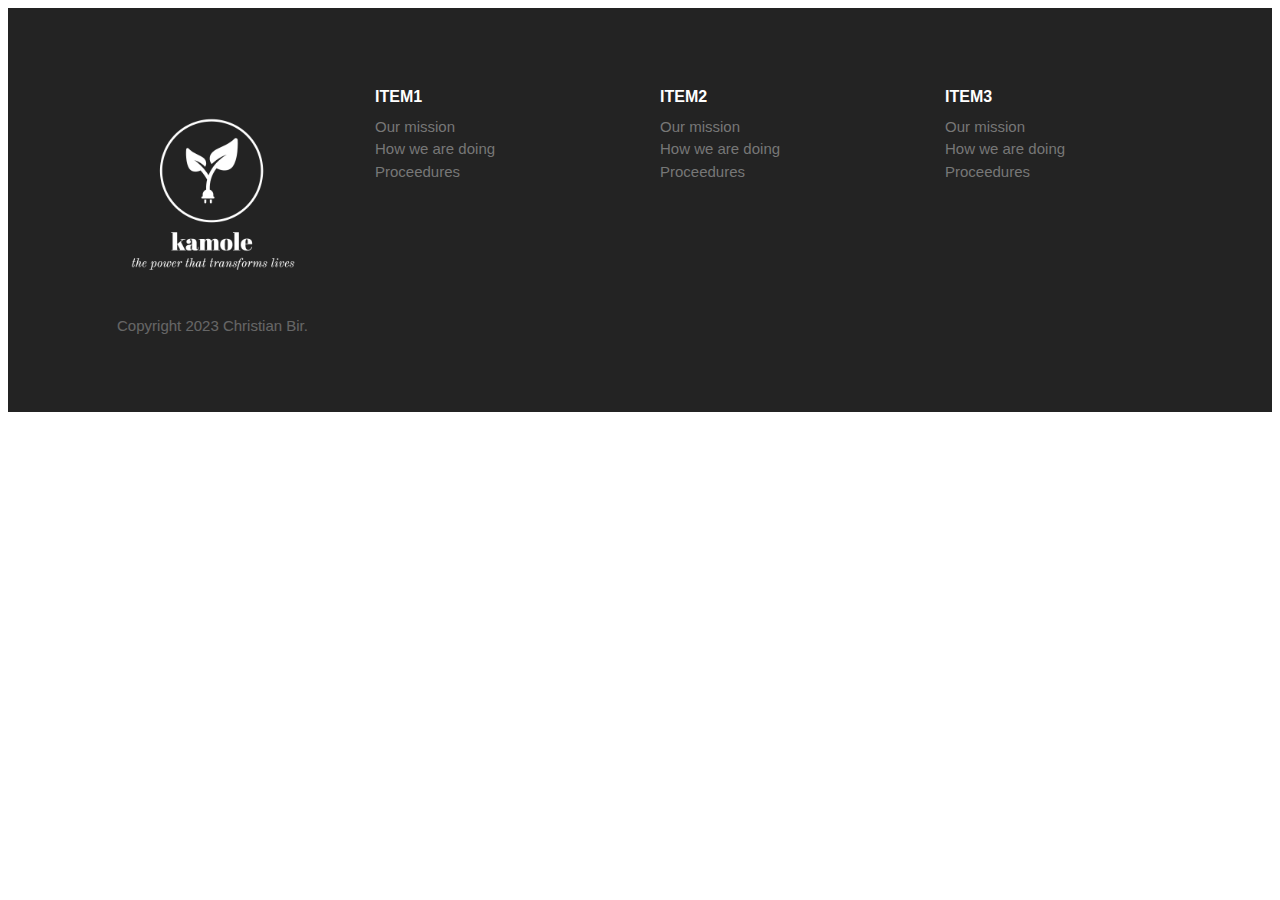
==== index.html @ 0ce1245f "Add the footer component" ====
<!DOCTYPE html>
<html lang="en">
  <head>
    <meta charset="UTF-8" />
    <meta http-equiv="X-UA-Compatible" content="IE=edge" />
    <meta name="viewport" content="width=device-width, initial-scale=1.0" />
    <title>Kamole</title>
    <link rel="preconnect" href="https://fonts.googleapis.com" />
    <link rel="preconnect" href="https://fonts.gstatic.com" crossorigin />
    <link
      href="https://fonts.googleapis.com/css2?family=Montserrat:wght@500&display=swap"
      rel="stylesheet"
    />

    <link rel="stylesheet" href="./style.css" />
  </head>
  <body>
    <footer class="block block--dark footer">
      <div class="container grid footer__sections">
        <section class="collapsible footer__section">
          <header class="collapsible__header">
            <h2 class="collapsible__heading footer__heading">Item1</h2>
            <div class="icon-container collapsible__chevron">
              <span class="icon"></span>
            </div>
          </header>
          <div class="collapsible__content">
            <ul class="list">
              <li><a href="#">Our mission</a></li>
              <li><a href="#">How we are doing</a></li>
              <li><a href="#">Proceedures</a></li>
            </ul>
          </div>
        </section>
        <section class="collapsible footer__section">
          <header class="collapsible__header">
            <h2 class="collapsible__heading footer__heading">Item2</h2>
            <div class="icon-container collapsible__chevron">
              <span class="icon"></span>
            </div>
          </header>
          <div class="collapsible__content">
            <ul class="list">
              <li><a href="#">Our mission</a></li>
              <li><a href="#">How we are doing</a></li>
              <li><a href="#">Proceedures</a></li>
            </ul>
          </div>
        </section>
        <section class="collapsible footer__section">
          <header class="collapsible__header">
            <h2 class="collapsible__heading footer__heading">Item3</h2>
            <div class="icon-container collapsible__chevron">
              <span class="icon"></span>
            </div>
          </header>
          <div class="collapsible__content">
            <ul class="list">
              <li><a href="#">Our mission</a></li>
              <li><a href="#">How we are doing</a></li>
              <li><a href="#">Proceedures</a></li>
            </ul>
          </div>
        </section>
        <section class="footer__brand">
          <img src="images/kamole -logos_white.png" alt="" />
          <p class="footer__copyright">Copyright 2023 Christian Bir.</p>
        </section>
      </div>
    </footer>
    <script src="./js/main.js"></script>
  </body>
</html>
---- style.css ----
*,
*::after,
*::before {
  box-sizing: border-box;
}

:root {
  --color-primary: #2584ff;
  --color-secondary: #00d9ff;
  --color-accent: #ff3400;
  --color-heading: #1b0760;
  --color-body: #918ca4;
  --color-body-darker: #5c5577;
}

html {
  font-size: 62.5%;
}

body {
  font-family: Inter, Arial, Arial, Helvetica, sans-serif;
  font-size: 2.4rem;
  line-height: 1.5;
  color: var(--color-body);
}

h1,
h2,
h3 {
  color: var(--color-heading);
  margin-bottom: 1rem;
  line-height: 1.1;
}

h1 {
  font-size: 7rem;
}

h2 {
  font-size: 4rem;
}

h3 {
  font-size: 3rem;
}

p {
  margin-top: 0;
}

@media screen and (min-width: 1024px) {
  body {
    font-size: 1.8rem;
  }

  h1 {
    font-size: 8rem;
  }

  h2 {
    font-size: 4rem;
  }

  h3 {
    font-size: 2.4rem;
  }
}

/* Links */
a {
  text-decoration: none;
}

.link-arrow {
  color: var(--color-accent);
  text-transform: uppercase;
  font-size: 2rem;
  font-weight: bold;
}

.link-arrow::after {
  content: "-->";
  margin-left: 5px;
  transition: margin 0.5s;
}

.link-arrow:hover::after {
  margin-left: 10px;
}

@media screen and (min-width: 1024px) {
  .link-arrow {
    font-size: 1.5rem;
  }

}

/* Lists */

.list {
  list-style-type: none;
  padding-left: 0;
  color: var(--color-heading);
}

.list--inline li {}

.list--inline .list__item {
  display: inline-block;
  margin-right: 2rem;
}

.list--tick {
  padding-left: 3rem;

}

.list--tick .list__item {
  padding-left: 0.5rem;
  margin-bottom: 1rem;
}

@media screen and (min-width: 1024px) {
  .list--tick .list__item {
    padding-left: 0;
    margin-bottom: 1rem;
  }
}

/* Icons */

.icon {
  width: 40px;
  height: 40px;
  background-color: #00d9ff;
}

.icon--small {
  width: 30px;
  height: 30px;
}

.icon--primary {
  fill: var(--color-primary);
}

.icon-container {
  background-color: gold;
  width: 64px;
  height: 64px;
  border-radius: 100%;
  display: inline-flex;
  justify-content: center;
  align-items: center;
}

.icon-container--accent {
  background-color: var(--color-accent);
}

/*  Buttons */

.btn {
  font-size: 1.8rem;
  font-weight: 600;
  text-transform: uppercase;
  text-align: center;
  padding: 2rem 3rem;
  margin: 1rem 0;
  border: 0;
  border-radius: 40px;
  cursor: pointer;
  white-space: nowrap;
}

.btn--primary {
  background-color: var(--color-primary);
  color: #fff;
}

.btn--block {
  width: 100%;
  display: inline-block;
}

.btn--outline {
  background-color: #fff;
  color: var(--color-heading);
  border: 2px solid var(--color-heading);
}

.btn--outline:hover {
  background-color: var(--color-heading);
  color: #fff;
}

@media screen and (min-width: 1024px) {
  .btn {
    font-size: 1.5rem;
  }
}

.media {
  display: flex;
}

.media__title {
  margin-top: 0;
}

.media__body {
  margin: 0 2rem;
}

.media__image {
  margin-top: 1rem;
}

/* Quotes */

.quote {
  font-size: 3rem;
  font-style: italic;
  color: var(--color-body-darker);
  line-height: 1.3;
}

.quote__text::before {
  content: open-quote;
}

.quote__text::after {
  content: close-quote;
}

.quote__author {
  font-size: 3rem;
  font-weight: 500;
  font-family: 'Montserrat', sans-serif;
  font-style: normal;
  margin-bottom: 0;
}

.quote__organization {
  color: var(--color-heading);
  opacity: .4;
  font-size: 2rem;
  font-style: normal;
}

@media screen and (min-width: 1024px) {
  .quote {
    font-size: 2rem;
  }

  .quote__author {
    font-size: 2.4rem;
  }

  .quote__organization {
    font-size: 1.6rem;
  }
}

/* Grids */

.grid {
  display: grid;
}

@media screen and (min-width: 768px) {
  .grid--1x2 {
    grid-template-columns: repeat(2, 1fr);
  }
}

@media screen and (min-width: 1024px) {
  .grid--1x3 {
    grid-template-columns: repeat(3, 1fr);
  }
}

.testimonial {
  padding: 3rem;
}

.testimonial__image {
  position: relative;
  width: 400px;
}

.testimonial__image > img {
  width: 100%;
}

.testimonial__image > .icon-container {
  position: absolute;
  top: 3rem;
  right: -32px;
}

@media screen and (min-width: 768px) {
  .testimonial .quote,
  .testimonial .quote__author {
    font-size: 2.4rem;
  }

  .testimonial .quote {
    margin-left: 6rem;
  }
}

.nav {
  background-color: #000;
  display: flex;
  justify-content: space-between;
  flex-wrap: wrap;
  padding: 0 1rem;
  align-items: center;
}

.nav__list {
  width: 100%;
  margin: 0;
}

.nav__item {
  padding: 0.5rem 2rem;
  border-bottom: 1px solid #222;
}

.nav__item > a {
  color: #d2d0db;
}

.nav__item>a:hover {
  color: #fff;
  transition: color 0.3s;
}

.nav__toggler {
  opacity: .5;
}

.collapsible__content {
  opacity: 0;
  max-height: 0;
  overflow: hidden;
  transition: all .6s;
}

.collapsible--extended .collapsible__content{
  max-height: 100vh;
  opacity: 1;
}

@media screen and (min-width: 768px) {
  .nav__toggler {
    display: none;
  }

  .nav__list {
    width: auto;
    display: flex;
    font-size: 1.6rem;
    max-height: 100%;
    opacity: 1;
  }

  .nav__item {
    border: 0;
  }
}

/* Hero */

.hero__tagline {
  font-size: 2rem;
  letter-spacing: 1px;
  margin: 2rem 0 5rem;
}

.hero__image {
  width: 80%;
}

.block--skewed-left {
  padding-bottom: 10rem;
  clip-path: polygon(0% 0%, 100% 0%, 100% 80%, 0% 100%);
}

@media screen and (min-width: 768px) {
  .hero {
    padding-top: 0;
  }
  .hero__content {
    text-align: center;
    align-self: center;
  }
}

/* Blocks */
.block {
  --padding-vertical: 6rem;
  padding: var(--padding-vertical) 2rem;
}

.block__header {
  text-align: center;
  margin-bottom: 4rem;
}

.block__heading {
  margin-top: 0;
}

.block--dark {
  background: #000;
  color: #7b858b;
}

.block--dark h1,
.block--dark h2,
.block--dark h3 {
  color: #fff;
}

.block--skewed-right {
  padding-bottom: calc(var(--padding-vertical) + 4rem);
  clip-path: polygon(0% 0%, 100% 0%, 100% 100%, 0% 90%);
}

.block--skewed-left {
  padding-bottom: calc(var(--padding-vertical) + 4rem);
  clip-path: polygon(0% 0%, 100% 0%, 100% 90%, 0% 100%);
}

.container {
  max-width: 1140px;
  margin: 0 auto;
}

/* Collapsibles */
.collapsible__header {
  display: flex;
  justify-content: space-between;
}

.collapsible__heading {
  margin-top: 0;
  font-size: 3rem;
}

.collapsible__chevron {
  transform: rotate(-90deg);
  transition: transform 0.3s;
}

.collapsible__content {
  max-height: 0;
  overflow: hidden;
  opacity: 0;
  transition: all 0.3s;
}

.collapsible--expanded .collapsible__chevron {
  transform: rotate(0);
}

.collapsible--expanded .collapsible__content {
  max-height: 100vh;
  opacity: 1;
}

/* Footer */
.footer {
  background: #232323;
}

.footer a {
  color: #777;
  transition: color 0.3s;
}

.footer a:hover {
  color: #fff;
}

.footer__section {
  padding: 2rem;
  border-bottom: 1px solid #393939;
}

.footer__section .list {
  margin: 0;
}

.footer__heading {
  text-transform: uppercase;
  font-weight: 600;
}

.footer__brand {
  margin-top: 5rem;
  text-align: center;
}

.footer__brand img {
  /* TODO: Consider refactoring this and applying it to 
  all images. */
  width: 100%;
  max-width: 230px;
}

.footer__copyright {
  font-size: 2.1rem;
  color: #fff;
  opacity: 0.3;
}

@media screen and (min-width: 768px) {
  .footer {
    font-size: 1.5rem;
  }

  .footer__sections {
    grid-template-columns: repeat(auto-fit, minmax(10rem, 1fr));
  }

  .footer .collapsible__chevron {
    display: none;
  }

  .footer .collapsible__content {
    opacity: 1;
    max-height: 100%;
  }

  .footer__brand {
    order: -1;
    margin-top: 1rem;
  }

  .footer__copyright {
    font-size: 1.5rem;
  }

  .footer__section {
    border: 0;
  }

  .footer__heading {
    font-size: 1.6rem;
  }
}
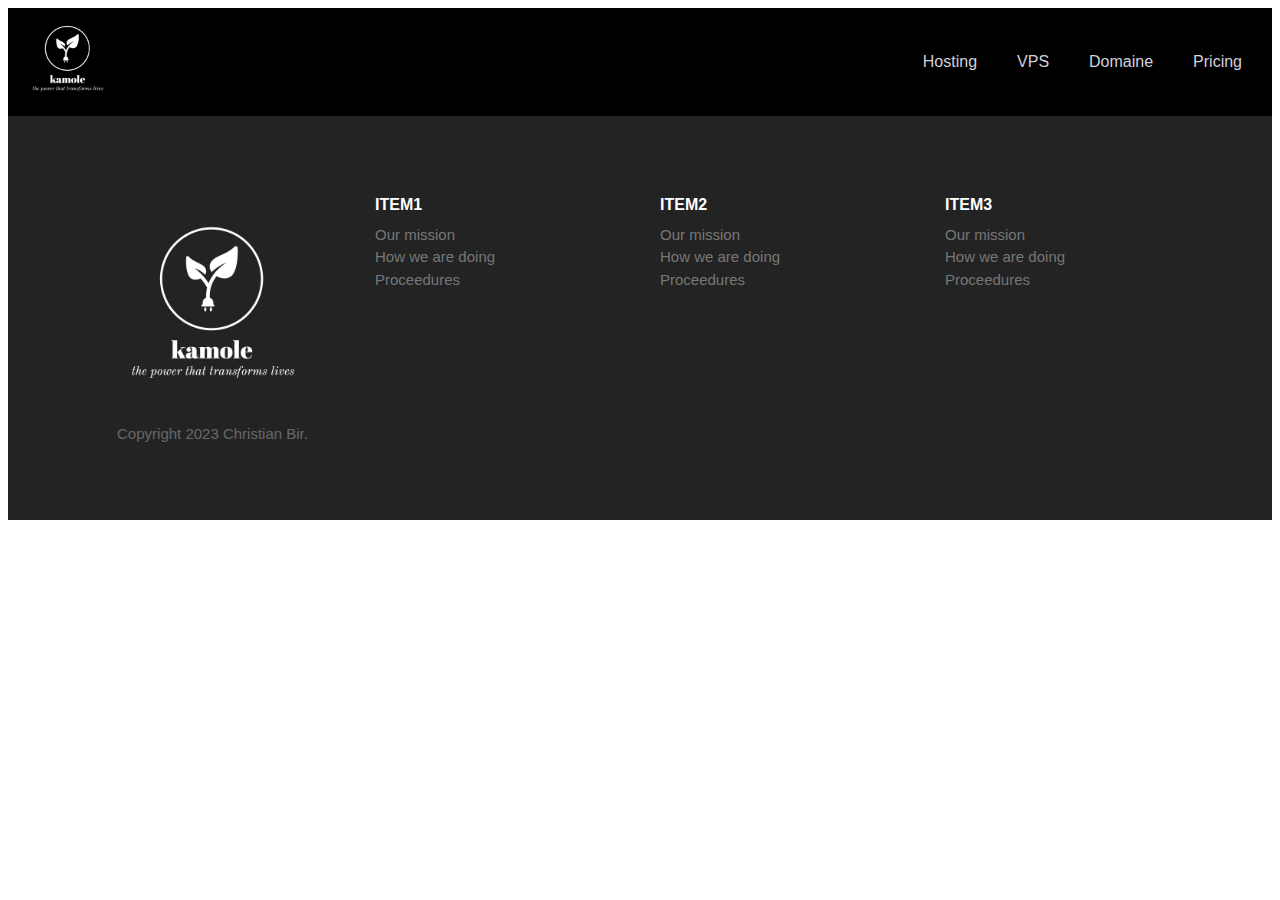
==== commit b5e2de50: "Implementthe footer component" ====
--- a/index.html
+++ b/index.html
@@ -15,6 +15,29 @@
     <link rel="stylesheet" href="./style.css" />
   </head>
   <body>
+    <nav class="nav collapsible">
+      <a href="#">
+        <!-- <div class="icon-container">
+          <span class="icon"></span>
+        </div> -->
+        <img
+          src="./images/kamole -logos_white.png"
+          alt=""
+          width="100px"
+          height="100px"
+        />
+      </a>
+      <div class="icon-container nav__toggler">
+        <span class="icon"></span>
+      </div>
+      <ul class="list nav__list collapsible__content">
+        <li class="nav__item"><a href="">Hosting</a></li>
+        <li class="nav__item"><a href="">VPS</a></li>
+        <li class="nav__item"><a href="">Domaine</a></li>
+        <li class="nav__item"><a href="">Pricing</a></li>
+      </ul>
+    </nav>
+
     <footer class="block block--dark footer">
       <div class="container grid footer__sections">
         <section class="collapsible footer__section">
@@ -68,6 +91,7 @@
         </section>
       </div>
     </footer>
+
     <script src="./js/main.js"></script>
   </body>
 </html>
--- a/style.css
+++ b/style.css
@@ -309,7 +309,7 @@
     margin-left: 6rem;
   }
 }
-
+/* Navigation Bar */
 .nav {
   background-color: #000;
   display: flex;
@@ -456,21 +456,21 @@
   transition: transform 0.3s;
 }
 
-.collapsible__content {
+/* .collapsible__content {
   max-height: 0;
   overflow: hidden;
   opacity: 0;
   transition: all 0.3s;
-}
+} */
 
 .collapsible--expanded .collapsible__chevron {
   transform: rotate(0);
 }
 
-.collapsible--expanded .collapsible__content {
+/* .collapsible--expanded .collapsible__content {
   max-height: 100vh;
   opacity: 1;
-}
+} */
 
 /* Footer */
 .footer {
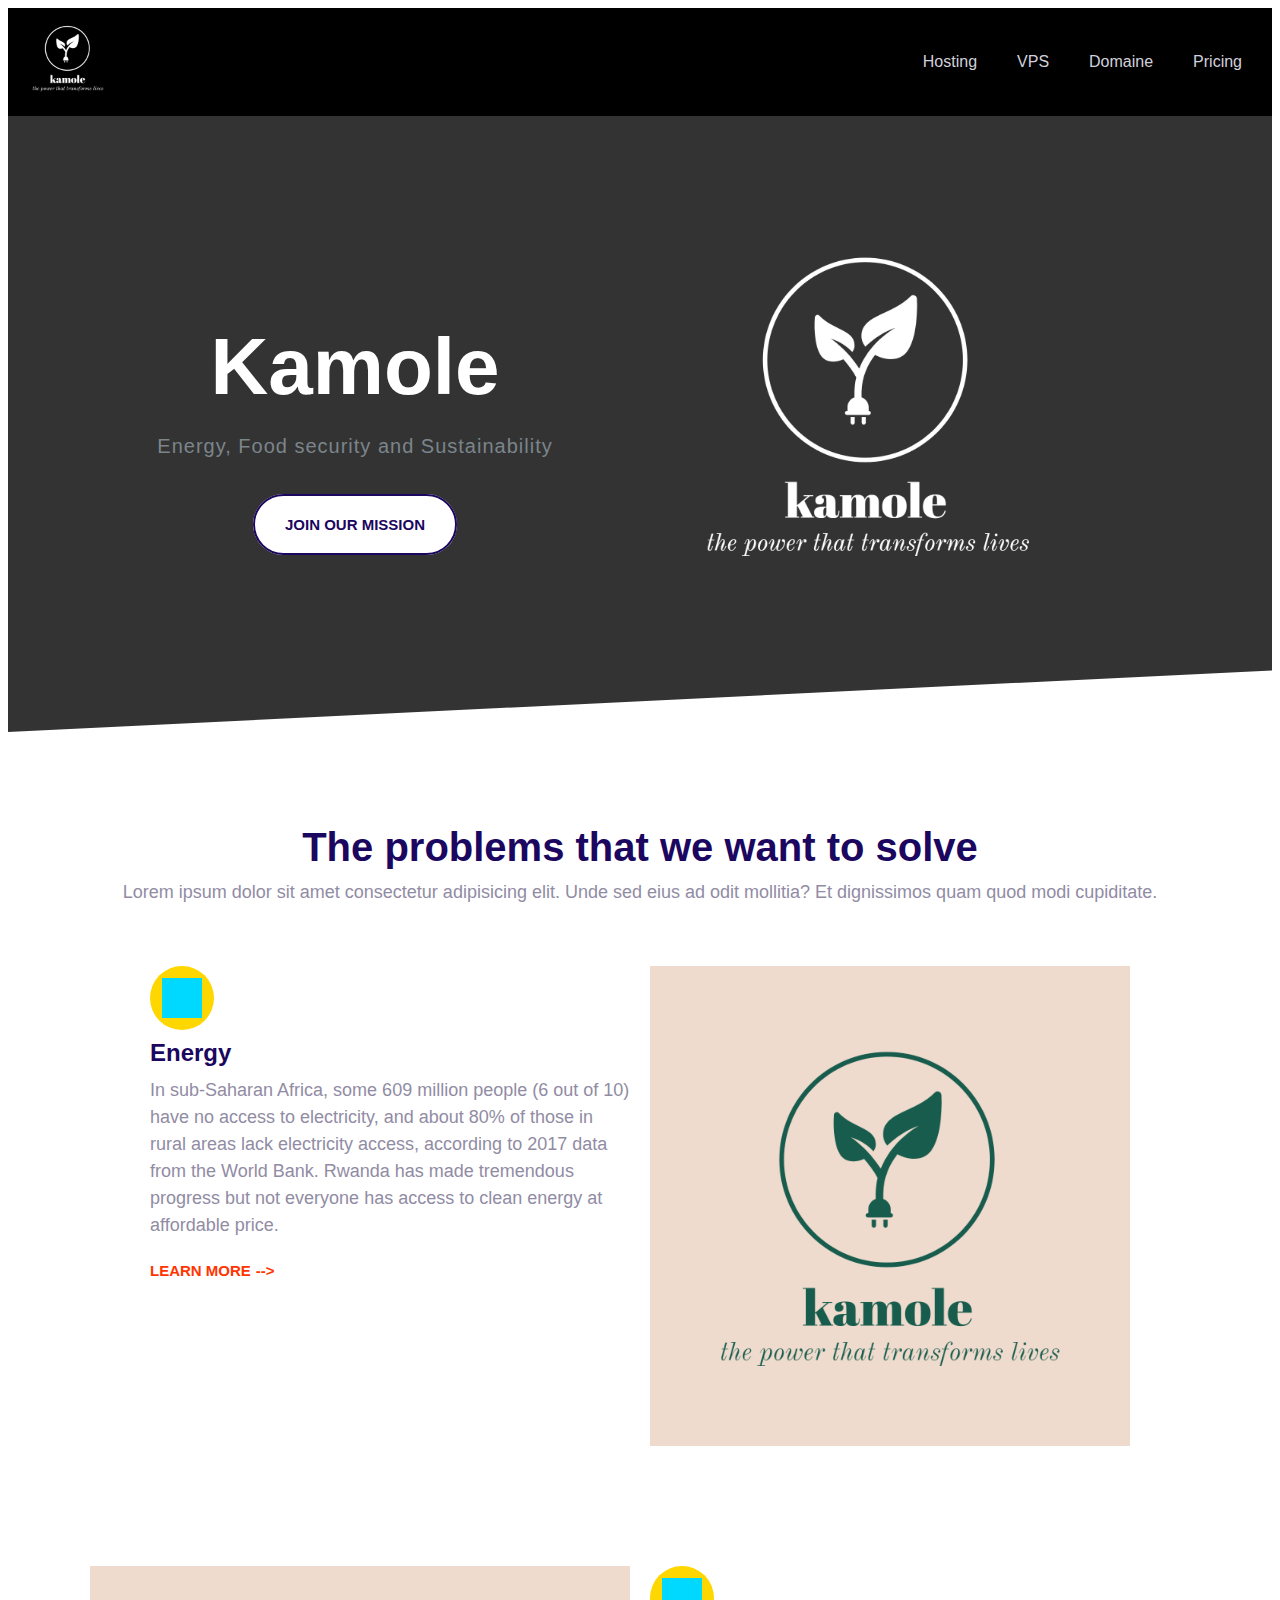
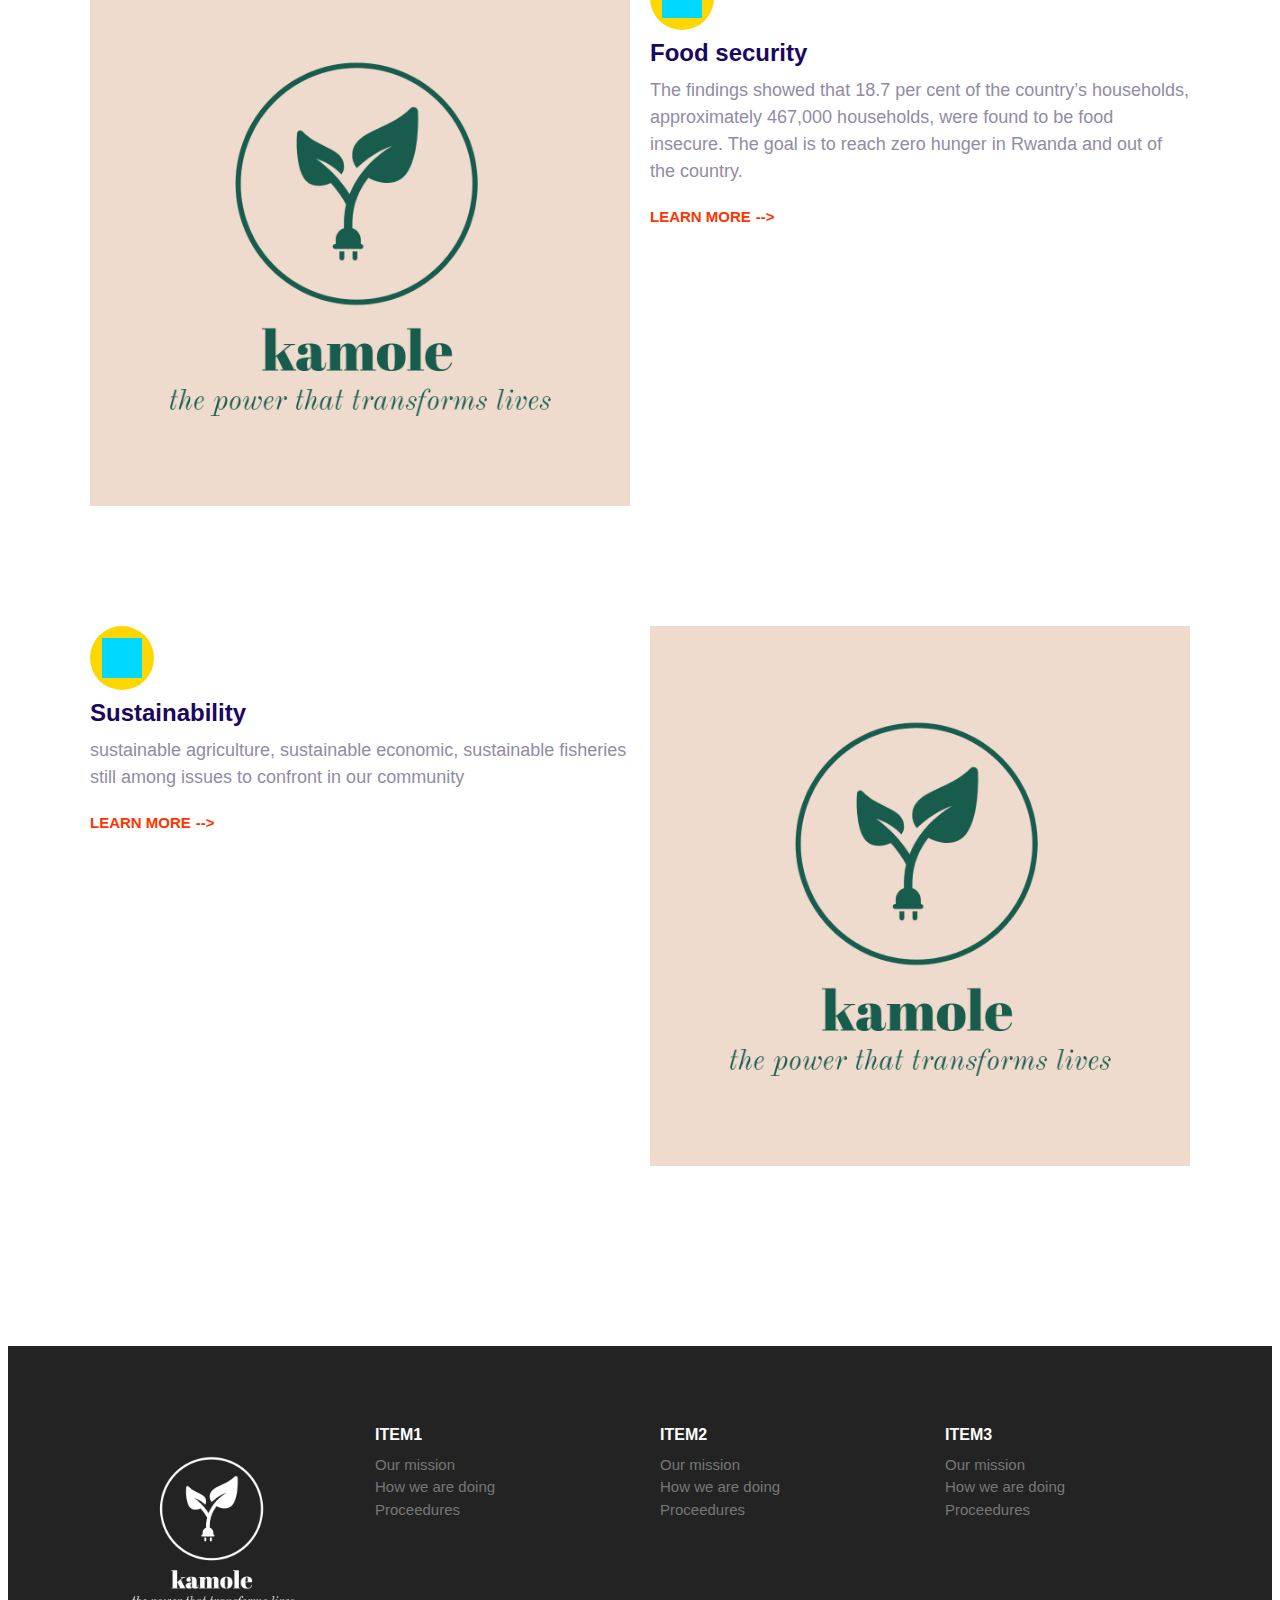
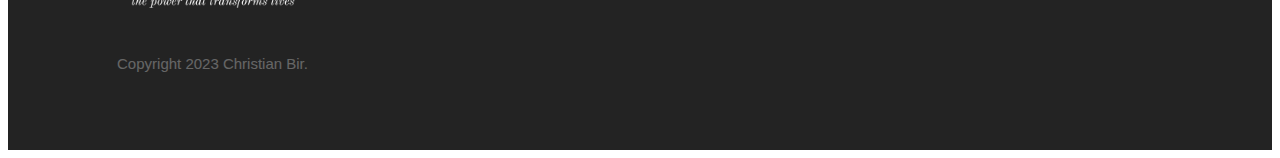
==== commit b3c603a7: "Feature component" ====
--- a/index.html
+++ b/index.html
@@ -37,6 +37,71 @@
         <li class="nav__item"><a href="">Pricing</a></li>
       </ul>
     </nav>
+    <section class="block block--dark block--skewed-left hero">
+      <div class="container grid grid--1x2">
+        <div class="hero__content">
+          <h1>Kamole</h1>
+          <p class="hero__tagline">Energy, Food security and Sustainability</p>
+          <a href="" class="btn btn--outline btn-stretched">Join our mission</a>
+        </div>
+        <img class="hero__image" src="images/kamole -logos_white.png" alt="" />
+      </div>
+    </section>
+    <section class="block container">
+      <header class="block__header">
+        <h2>The problems that we want to solve</h2>
+        <p>
+          Lorem ipsum dolor sit amet consectetur adipisicing elit. Unde sed eius
+          ad odit mollitia? Et dignissimos quam quod modi cupiditate.
+        </p>
+      </header>
+      <article class="grid grid--1x2 feature">
+        <div class="feature__content">
+          <div class="icon-container">
+            <span class="icon"></span>
+          </div>
+          <h3 class="feature__heading">Energy</h3>
+          <p>
+            In sub-Saharan Africa, some 609 million people (6 out of 10) have no
+            access to electricity, and about 80% of those in rural areas lack
+            electricity access, according to 2017 data from the World Bank.
+            Rwanda has made tremendous progress but not everyone has access to
+            clean energy at affordable price.
+          </p>
+          <a href="#" class="link-arrow">learn more</a>
+        </div>
+        <img src="./images/kamole -logos.jpeg" alt="" class="feature__image" />
+      </article>
+      <article class="grid grid--1x2 feature">
+        <div class="feature__content">
+          <div class="icon-container">
+            <span class="icon"></span>
+          </div>
+          <h3 class="feature__heading">Food security</h3>
+          <p>
+            The findings showed that 18.7 per cent of the country’s households,
+            approximately 467,000 households, were found to be food insecure.
+            The goal is to reach zero hunger in Rwanda and out of the country.
+          </p>
+          <a href="#" class="link-arrow">learn more</a>
+        </div>
+        <img src="./images/kamole -logos.jpeg" alt="" class="feature__image" />
+      </article>
+      <article class="grid grid--1x2 feature">
+        <div class="feature__content">
+          <div class="icon-container">
+            <span class="icon"></span>
+          </div>
+          <h3 class="feature__heading">Sustainability</h3>
+          <p>
+            sustainable agriculture, sustainable economic, sustainable fisheries
+            still among issues to confront in our community
+          </p>
+          <a href="#" class="link-arrow">learn more</a>
+        </div>
+        <img src="./images/kamole -logos.jpeg" alt="" class="feature__image" />
+      </article>
+    </section>
 
     <footer class="block block--dark footer">
       <div class="container grid footer__sections">
--- a/style.css
+++ b/style.css
@@ -415,7 +415,7 @@
 }
 
 .block--dark {
-  background: #000;
+  background: rgba(0, 0, 0, .8);
   color: #7b858b;
 }
 
@@ -552,4 +552,28 @@
   .footer__heading {
     font-size: 1.6rem;
   }
+}
+
+/* Feature */
+.feature {
+  gap: 4rem 2rem;
+  margin: 12rem 0;
+}
+
+.feature:first-of-type {
+  margin: 6rem;
+}
+
+.feature__heading {
+  margin: 1rem 0;
+}
+
+.feature__image {
+  width: 100%;
+}
+
+@media screen and (min-width: 768px){
+  .feature:nth-of-type(even) .feature__content {
+    order: 2;
+  }
 }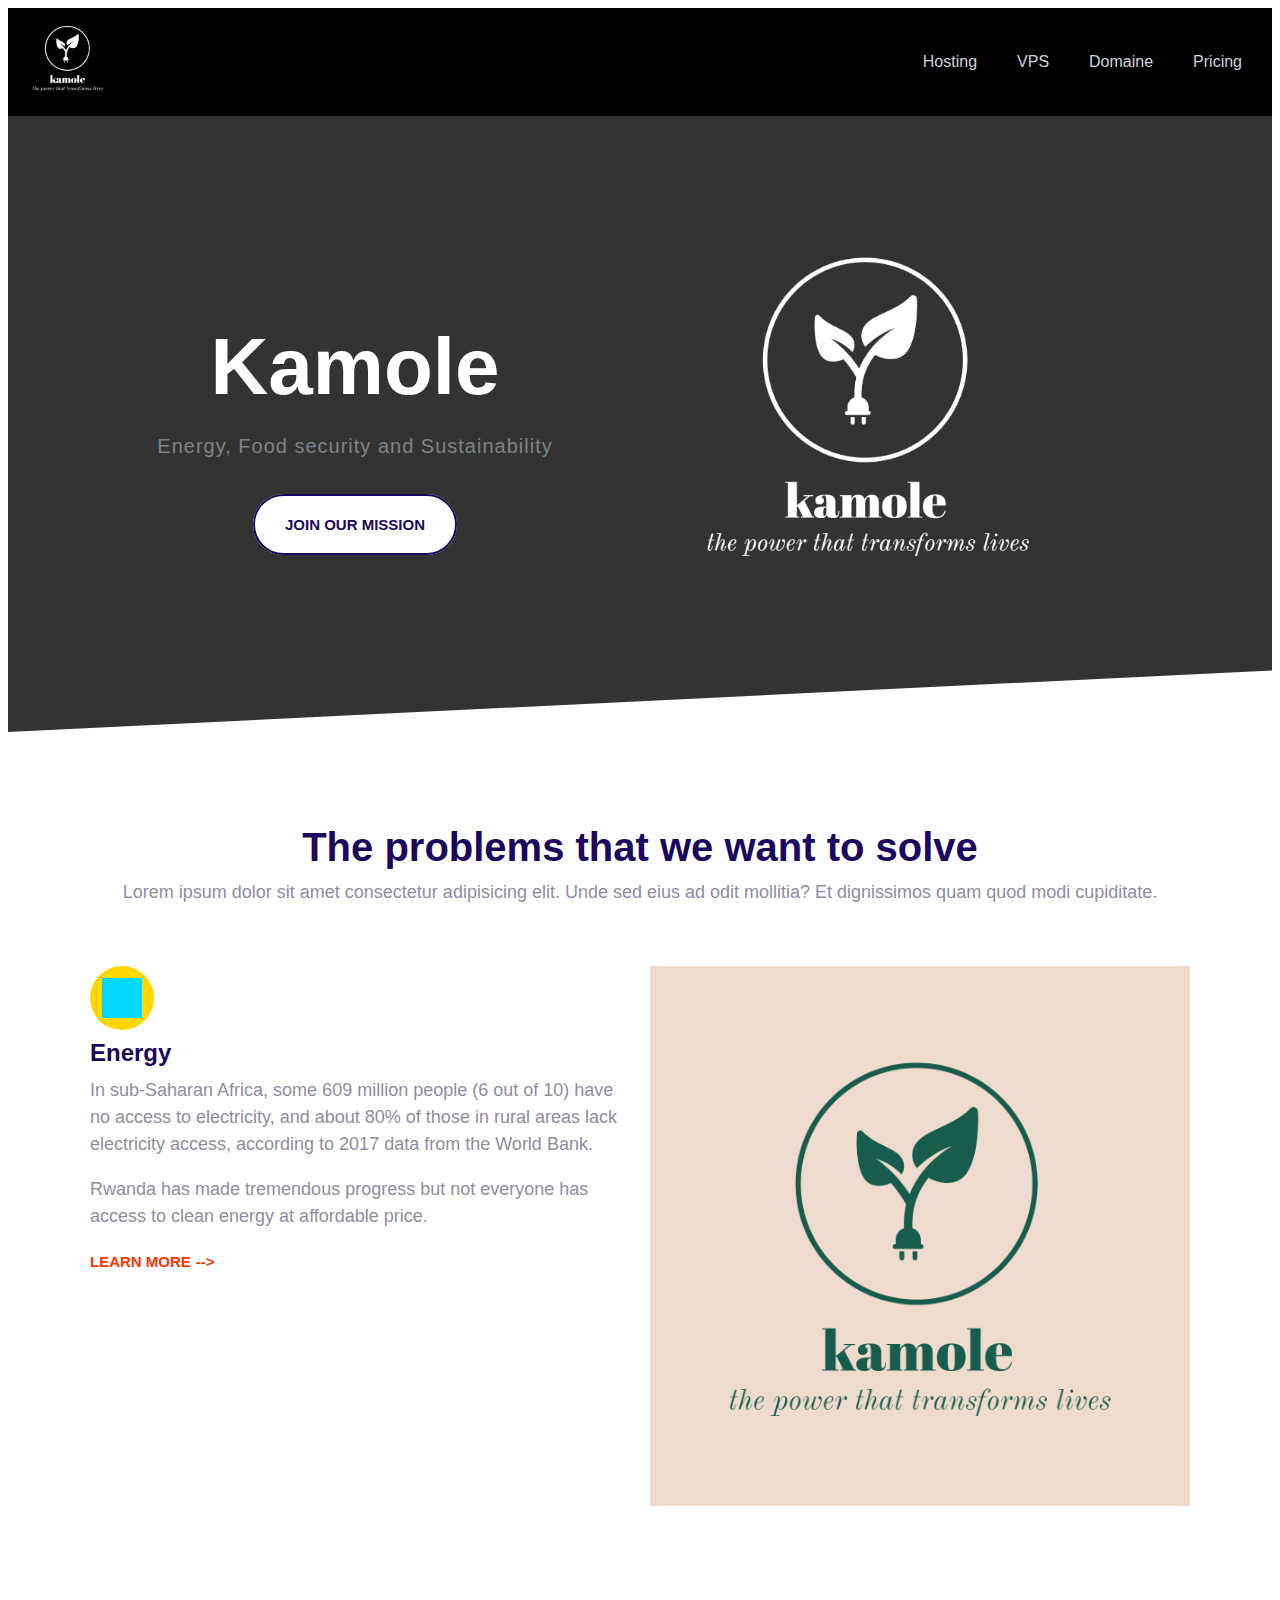
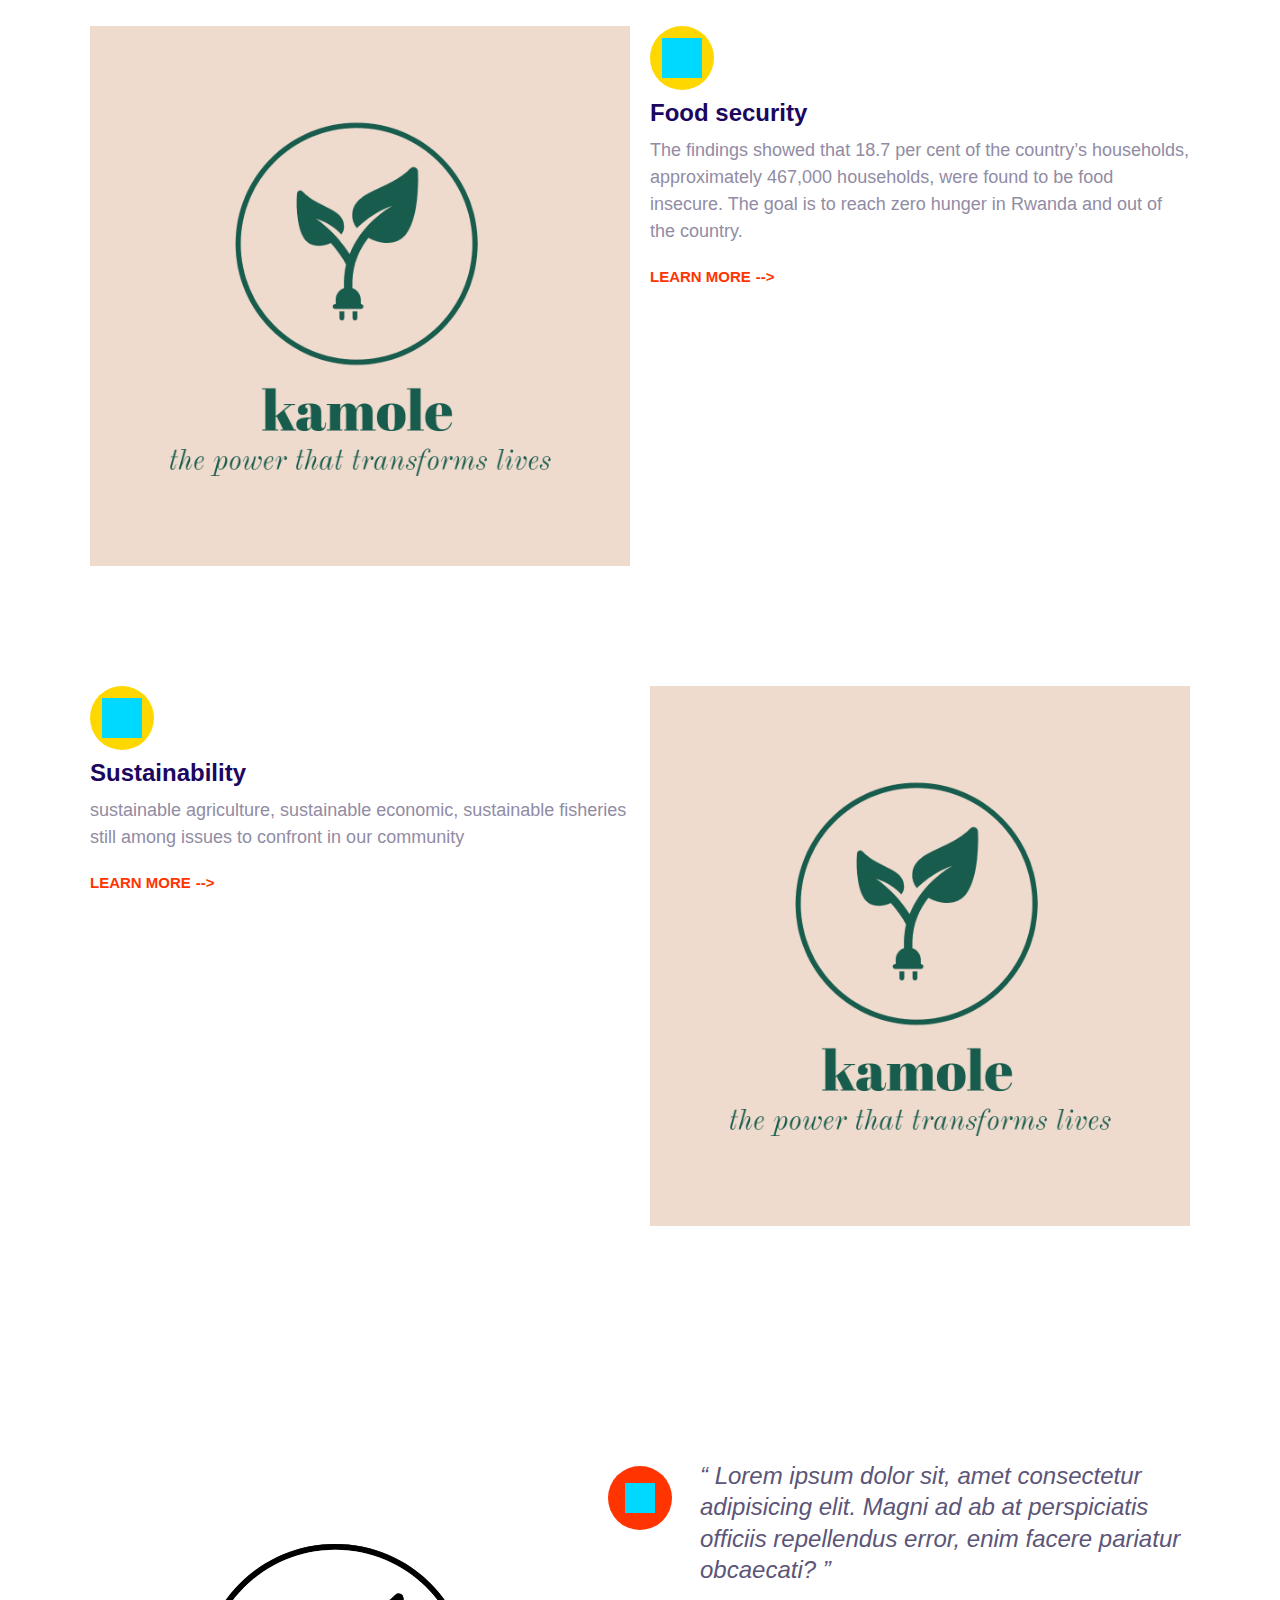
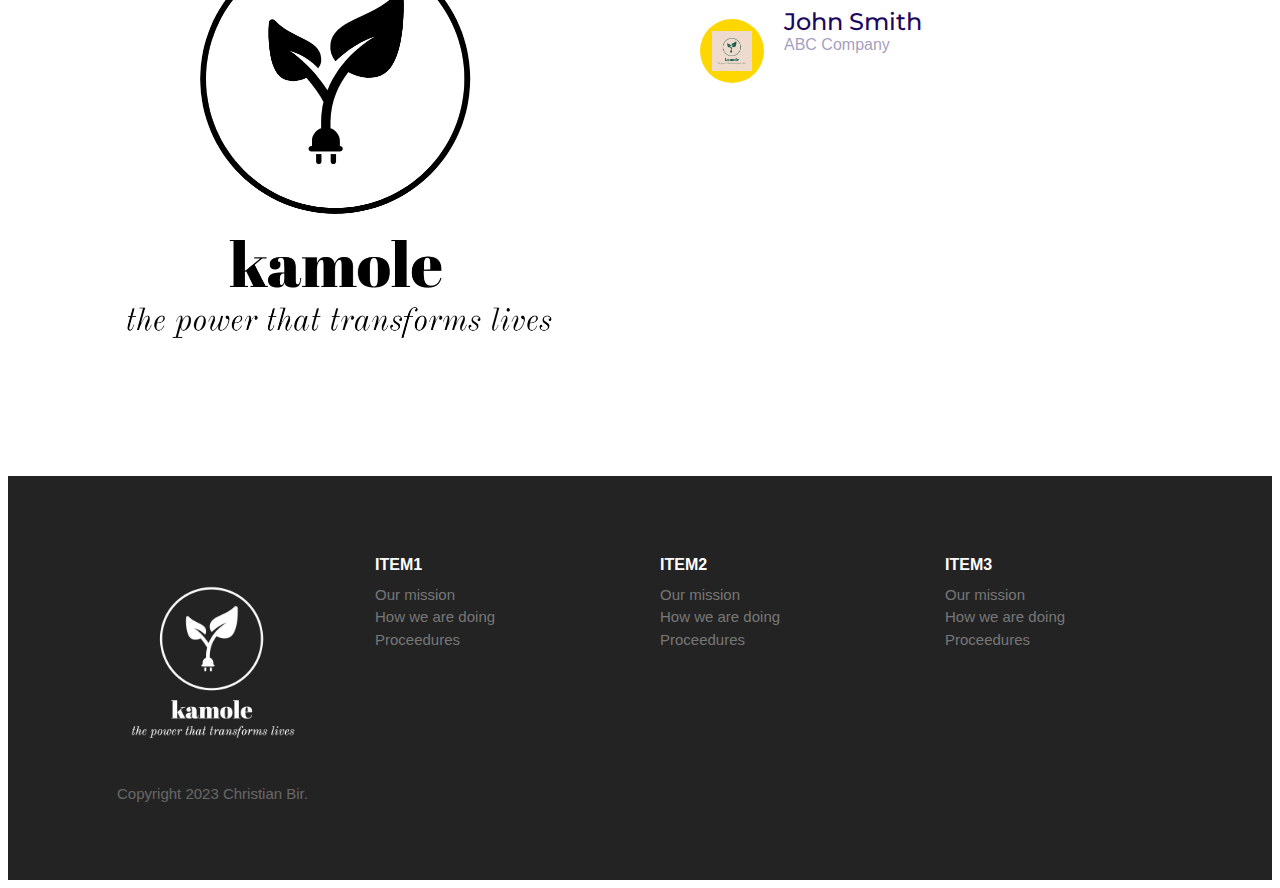
==== commit f7dcdbc8: "Put it all together" ====
--- a/index.html
+++ b/index.html
@@ -65,6 +65,8 @@
             In sub-Saharan Africa, some 609 million people (6 out of 10) have no
             access to electricity, and about 80% of those in rural areas lack
             electricity access, according to 2017 data from the World Bank.
+          </p>
+          <p>
             Rwanda has made tremendous progress but not everyone has access to
             clean energy at affordable price.
           </p>
@@ -102,6 +104,34 @@
         <img src="./images/kamole -logos.jpeg" alt="" class="feature__image" />
       </article>
     </section>
+    <div class="card testimonial">
+      <div class="grid grid--1x2">
+        <div class="testimonial__image">
+          <img src="images/kamole -logos_black.png" alt="" />
+          <div class="icon-container icon-container--accent">
+            <span class="icon icon--small"></span>
+          </div>
+        </div>
+        <blockquote class="quote">
+          <p class="quote__text">
+            Lorem ipsum dolor sit, amet consectetur adipisicing elit. Magni ad
+            ab at perspiciatis officiis repellendus error, enim facere pariatur
+            obcaecati?
+          </p>
+          <div>
+            <div class="media">
+              <div class="media__image icon-container">
+                <img src="./images/kamole -logos.jpeg" class="icon" alt="" />
+              </div>
+              <div class="media__body">
+                <h3 class="media__title quote__author">John Smith</h3>
+                <p class="quote__organization">ABC Company</p>
+              </div>
+            </div>
+          </div>
+        </blockquote>
+      </div>
+    </div>
 
     <footer class="block block--dark footer">
       <div class="container grid footer__sections">
@@ -156,7 +186,6 @@
         </section>
       </div>
     </footer>
-
     <script src="./js/main.js"></script>
   </body>
 </html>
--- a/style.css
+++ b/style.css
@@ -286,17 +286,17 @@
 
 .testimonial__image {
   position: relative;
-  width: 400px;
+  width: 100%;
 }
 
 .testimonial__image > img {
-  width: 100%;
+  width: 90%;
 }
 
 .testimonial__image > .icon-container {
   position: absolute;
   top: 3rem;
-  right: -32px;
+  right: 5px;
 }
 
 @media screen and (min-width: 768px) {
@@ -308,6 +308,14 @@
   .testimonial .quote {
     margin-left: 6rem;
   }
+
+    .testimonial__image>img {
+      width: 100%;
+    }
+
+    .testimonial__image>.icon-container {
+      right: -32px;
+    }
 }
 /* Navigation Bar */
 .nav {
@@ -561,7 +569,7 @@
 }
 
 .feature:first-of-type {
-  margin: 6rem;
+  margin-top: 6rem;
 }
 
 .feature__heading {
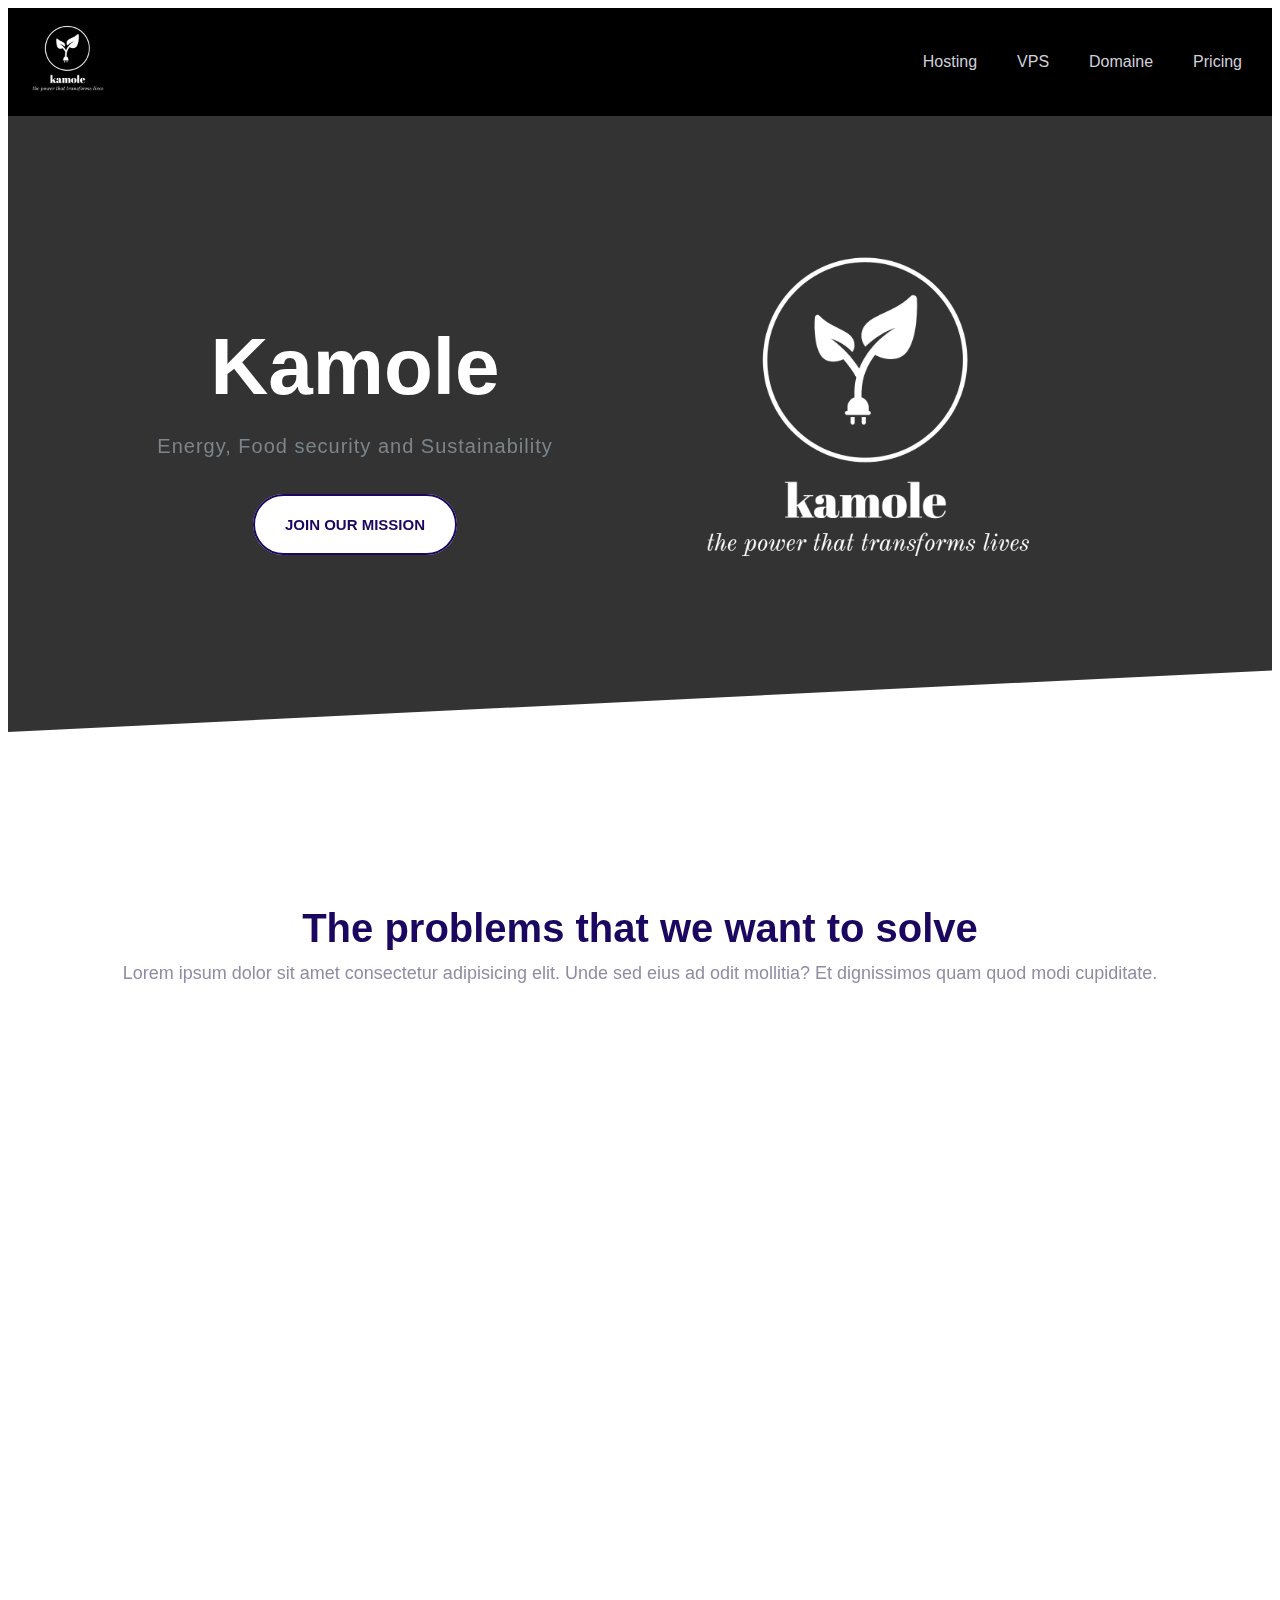
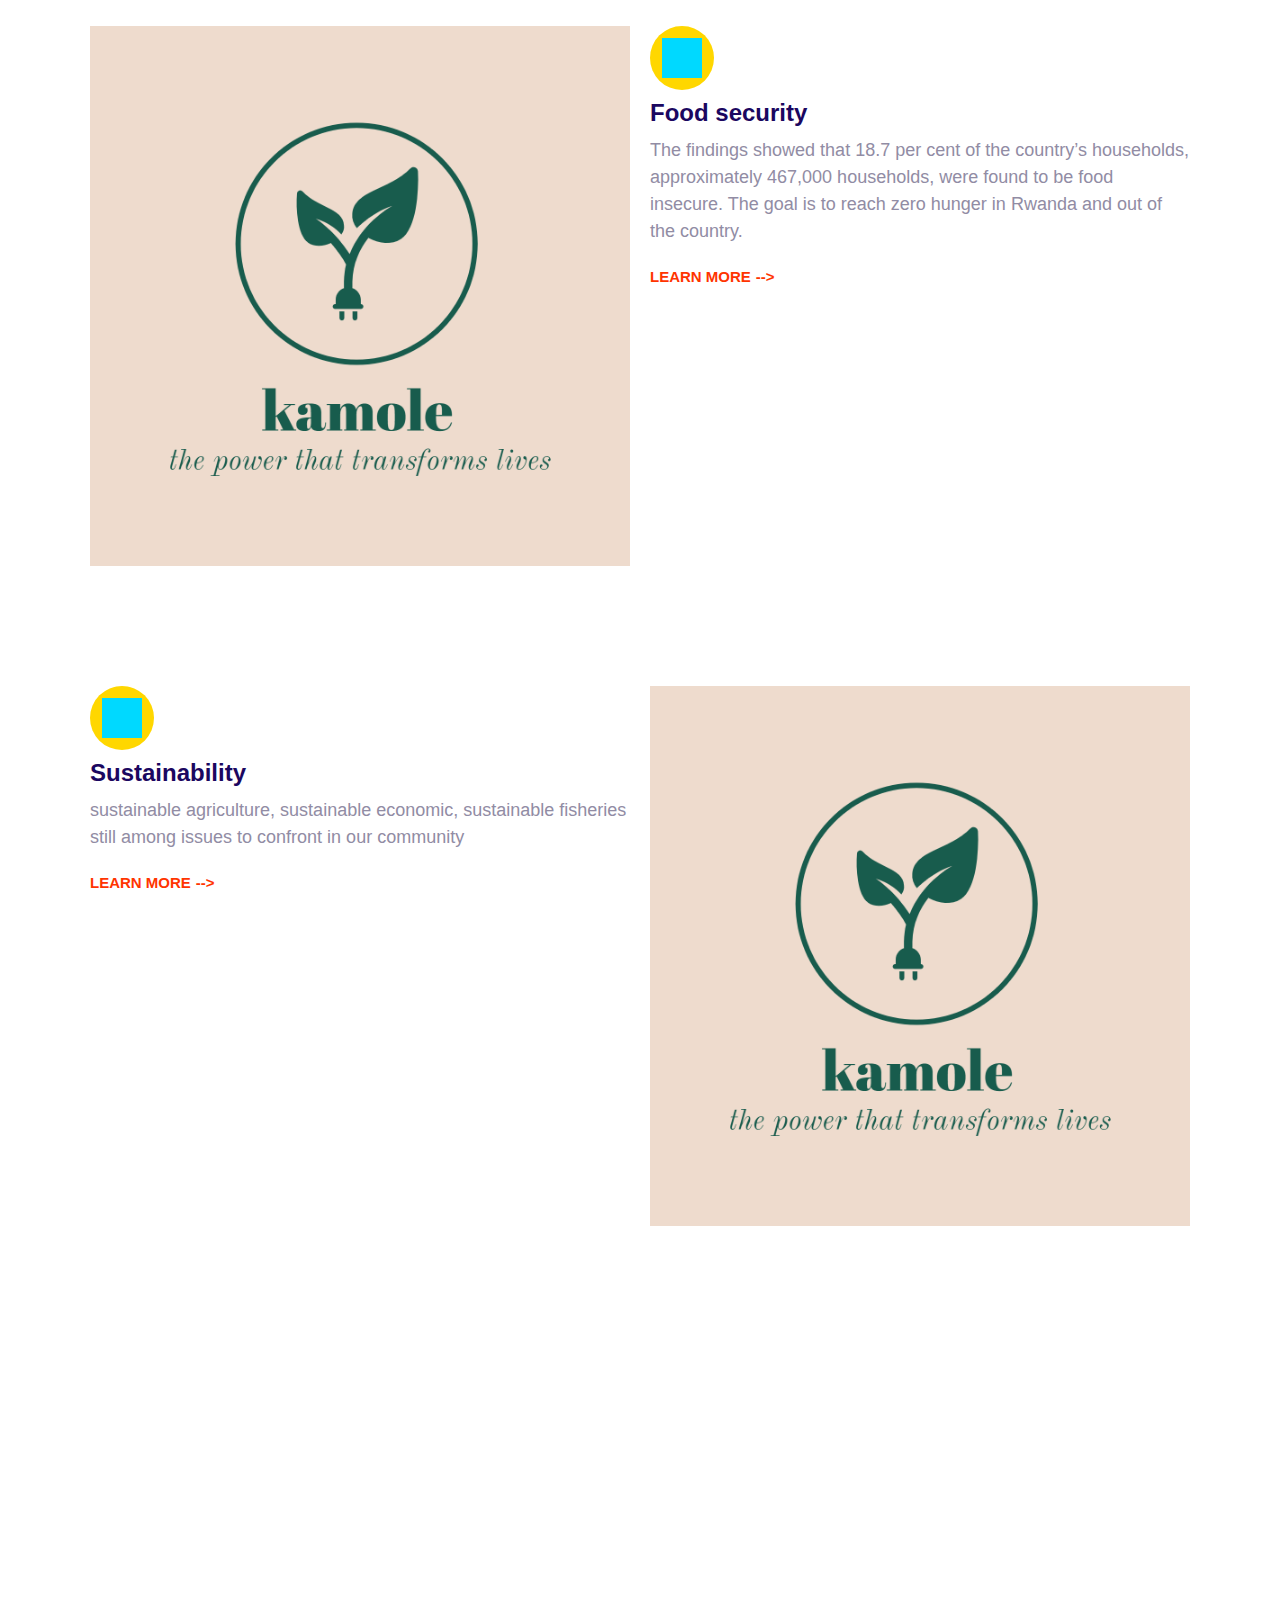
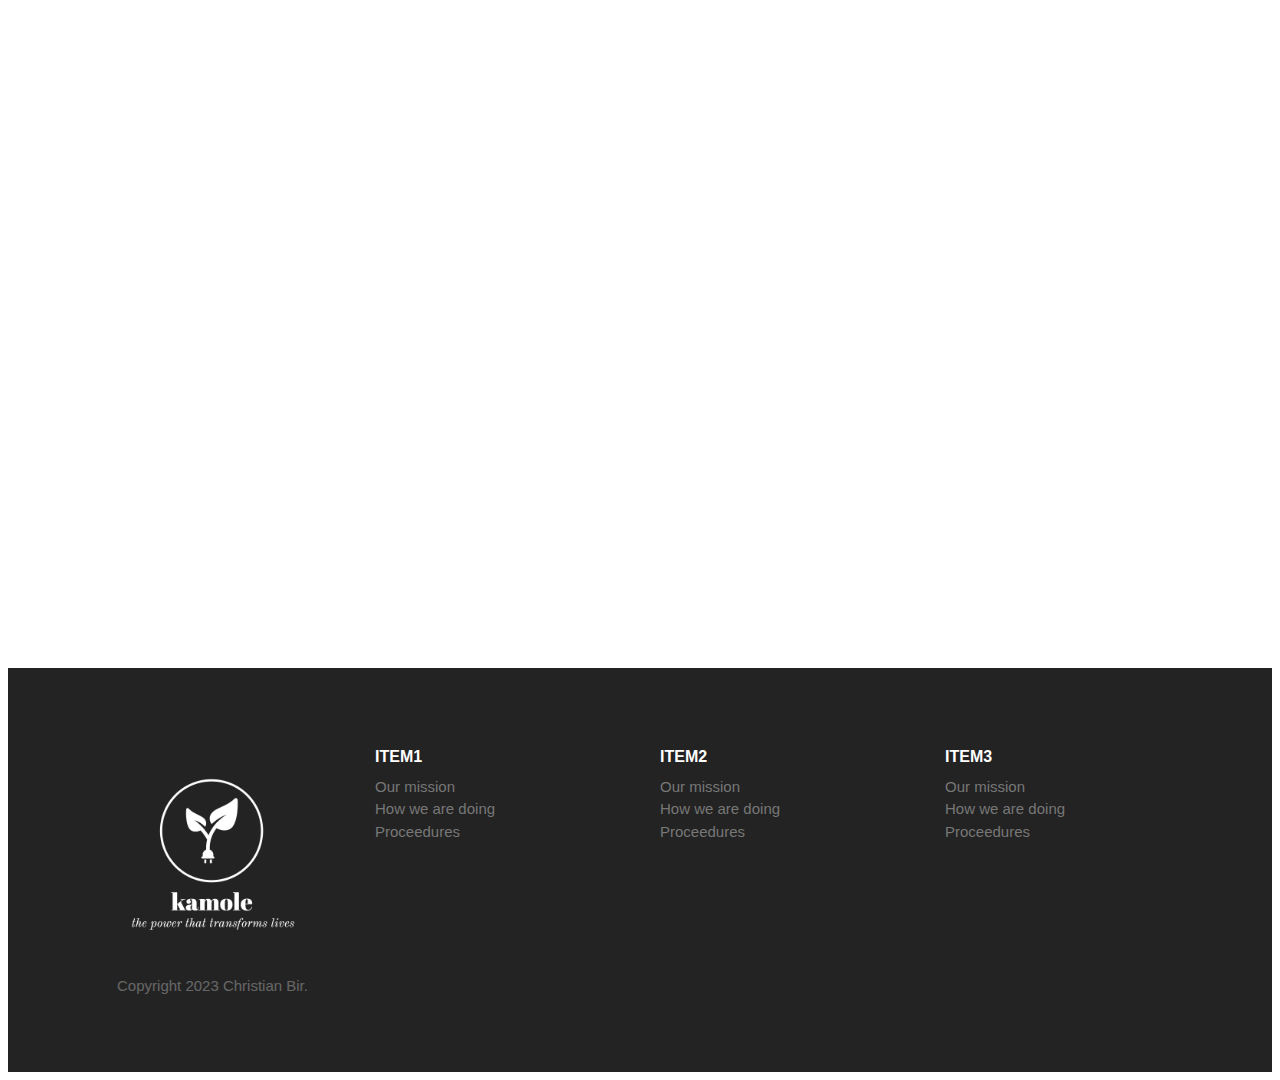
==== commit 8c63d682: "Add some animations aos" ====
--- a/index.html
+++ b/index.html
@@ -11,8 +11,8 @@
       href="https://fonts.googleapis.com/css2?family=Montserrat:wght@500&display=swap"
       rel="stylesheet"
     />
-
     <link rel="stylesheet" href="./style.css" />
+    <link rel="stylesheet" href="https://unpkg.com/aos@next/dist/aos.css" />
   </head>
   <body>
     <nav class="nav collapsible">
@@ -39,16 +39,21 @@
     </nav>
     <section class="block block--dark block--skewed-left hero">
       <div class="container grid grid--1x2">
-        <div class="hero__content">
+        <div class="hero__content" data-aos="fade-right">
           <h1>Kamole</h1>
           <p class="hero__tagline">Energy, Food security and Sustainability</p>
           <a href="" class="btn btn--outline btn-stretched">Join our mission</a>
         </div>
-        <img class="hero__image" src="images/kamole -logos_white.png" alt="" />
+        <img
+          class="hero__image"
+          src="images/kamole -logos_white.png"
+          alt=""
+          data-aos="zoom-in-left"
+        />
       </div>
     </section>
     <section class="block container">
-      <header class="block__header">
+      <header class="block__header" data-aos="slide-up">
         <h2>The problems that we want to solve</h2>
         <p>
           Lorem ipsum dolor sit amet consectetur adipisicing elit. Unde sed eius
@@ -56,19 +61,39 @@
         </p>
       </header>
       <article class="grid grid--1x2 feature">
+        <div class="feature__content" data-aos="fade-right">
+          <div class="icon-container">
+            <span class="icon"></span>
+          </div>
+          <h3 class="feature__heading">Energy</h3>
+          <p>
+            In sub-Saharan Africa, some 609 million people (6 out of 10) have no
+            access to electricity, and about 80% of those in rural areas lack
+            electricity access, according to 2017 data from the World Bank.
+          </p>
+          <p>
+            Rwanda has made tremendous progress but not everyone has access to
+            clean energy at affordable price.
+          </p>
+          <a href="#" class="link-arrow">learn more</a>
+        </div>
+        <img
+          src="./images/kamole -logos.jpeg"
+          alt=""
+          class="feature__image"
+          data-aos="zoom-in-left"
+        />
+      </article>
+      <article class="grid grid--1x2 feature">
         <div class="feature__content">
           <div class="icon-container">
             <span class="icon"></span>
           </div>
-          <h3 class="feature__heading">Energy</h3>
-          <p>
-            In sub-Saharan Africa, some 609 million people (6 out of 10) have no
-            access to electricity, and about 80% of those in rural areas lack
-            electricity access, according to 2017 data from the World Bank.
-          </p>
-          <p>
-            Rwanda has made tremendous progress but not everyone has access to
-            clean energy at affordable price.
+          <h3 class="feature__heading">Food security</h3>
+          <p>
+            The findings showed that 18.7 per cent of the country’s households,
+            approximately 467,000 households, were found to be food insecure.
+            The goal is to reach zero hunger in Rwanda and out of the country.
           </p>
           <a href="#" class="link-arrow">learn more</a>
         </div>
@@ -79,21 +104,6 @@
           <div class="icon-container">
             <span class="icon"></span>
           </div>
-          <h3 class="feature__heading">Food security</h3>
-          <p>
-            The findings showed that 18.7 per cent of the country’s households,
-            approximately 467,000 households, were found to be food insecure.
-            The goal is to reach zero hunger in Rwanda and out of the country.
-          </p>
-          <a href="#" class="link-arrow">learn more</a>
-        </div>
-        <img src="./images/kamole -logos.jpeg" alt="" class="feature__image" />
-      </article>
-      <article class="grid grid--1x2 feature">
-        <div class="feature__content">
-          <div class="icon-container">
-            <span class="icon"></span>
-          </div>
           <h3 class="feature__heading">Sustainability</h3>
           <p>
             sustainable agriculture, sustainable economic, sustainable fisheries
@@ -104,34 +114,43 @@
         <img src="./images/kamole -logos.jpeg" alt="" class="feature__image" />
       </article>
     </section>
-    <div class="card testimonial">
-      <div class="grid grid--1x2">
-        <div class="testimonial__image">
-          <img src="images/kamole -logos_black.png" alt="" />
-          <div class="icon-container icon-container--accent">
-            <span class="icon icon--small"></span>
-          </div>
-        </div>
-        <blockquote class="quote">
-          <p class="quote__text">
-            Lorem ipsum dolor sit, amet consectetur adipisicing elit. Magni ad
-            ab at perspiciatis officiis repellendus error, enim facere pariatur
-            obcaecati?
-          </p>
-          <div>
-            <div class="media">
-              <div class="media__image icon-container">
-                <img src="./images/kamole -logos.jpeg" class="icon" alt="" />
+    <section class="block container" data-aos="zoom-in">
+      <header class="block__header">
+        <h2>What our people are Saying</h2>
+        <p>
+          Lorem ipsum dolor sit amet consectetur adipisicing elit. Unde sed eius
+          ad odit mollitia? Et dignissimos quam quod modi cupiditate.
+        </p>
+      </header>
+      <div class="card testimonial">
+        <div class="grid grid--1x2">
+          <div class="testimonial__image">
+            <img src="images/kamole -logos_black.png" alt="" />
+            <div class="icon-container icon-container--accent">
+              <span class="icon icon--small"></span>
+            </div>
+          </div>
+          <blockquote class="quote">
+            <p class="quote__text">
+              Lorem ipsum dolor sit, amet consectetur adipisicing elit. Magni ad
+              ab at perspiciatis officiis repellendus error, enim facere
+              pariatur obcaecati?
+            </p>
+            <div>
+              <div class="media">
+                <div class="media__image icon-container">
+                  <img src="./images/kamole -logos.jpeg" class="icon" alt="" />
+                </div>
+                <div class="media__body">
+                  <h3 class="media__title quote__author">John Smith</h3>
+                  <p class="quote__organization">ABC Company</p>
+                </div>
               </div>
-              <div class="media__body">
-                <h3 class="media__title quote__author">John Smith</h3>
-                <p class="quote__organization">ABC Company</p>
-              </div>
-            </div>
-          </div>
-        </blockquote>
-      </div>
-    </div>
+            </div>
+          </blockquote>
+        </div>
+      </div>
+    </section>
 
     <footer class="block block--dark footer">
       <div class="container grid footer__sections">
@@ -187,5 +206,9 @@
       </div>
     </footer>
     <script src="./js/main.js"></script>
+    <script src="https://unpkg.com/aos@next/dist/aos.js"></script>
+    <script>
+      AOS.init();
+    </script>
   </body>
 </html>
--- a/style.css
+++ b/style.css
@@ -564,7 +564,7 @@
 
 /* Feature */
 .feature {
-  gap: 4rem 2rem;
+  gap: 2rem;
   margin: 12rem 0;
 }
 
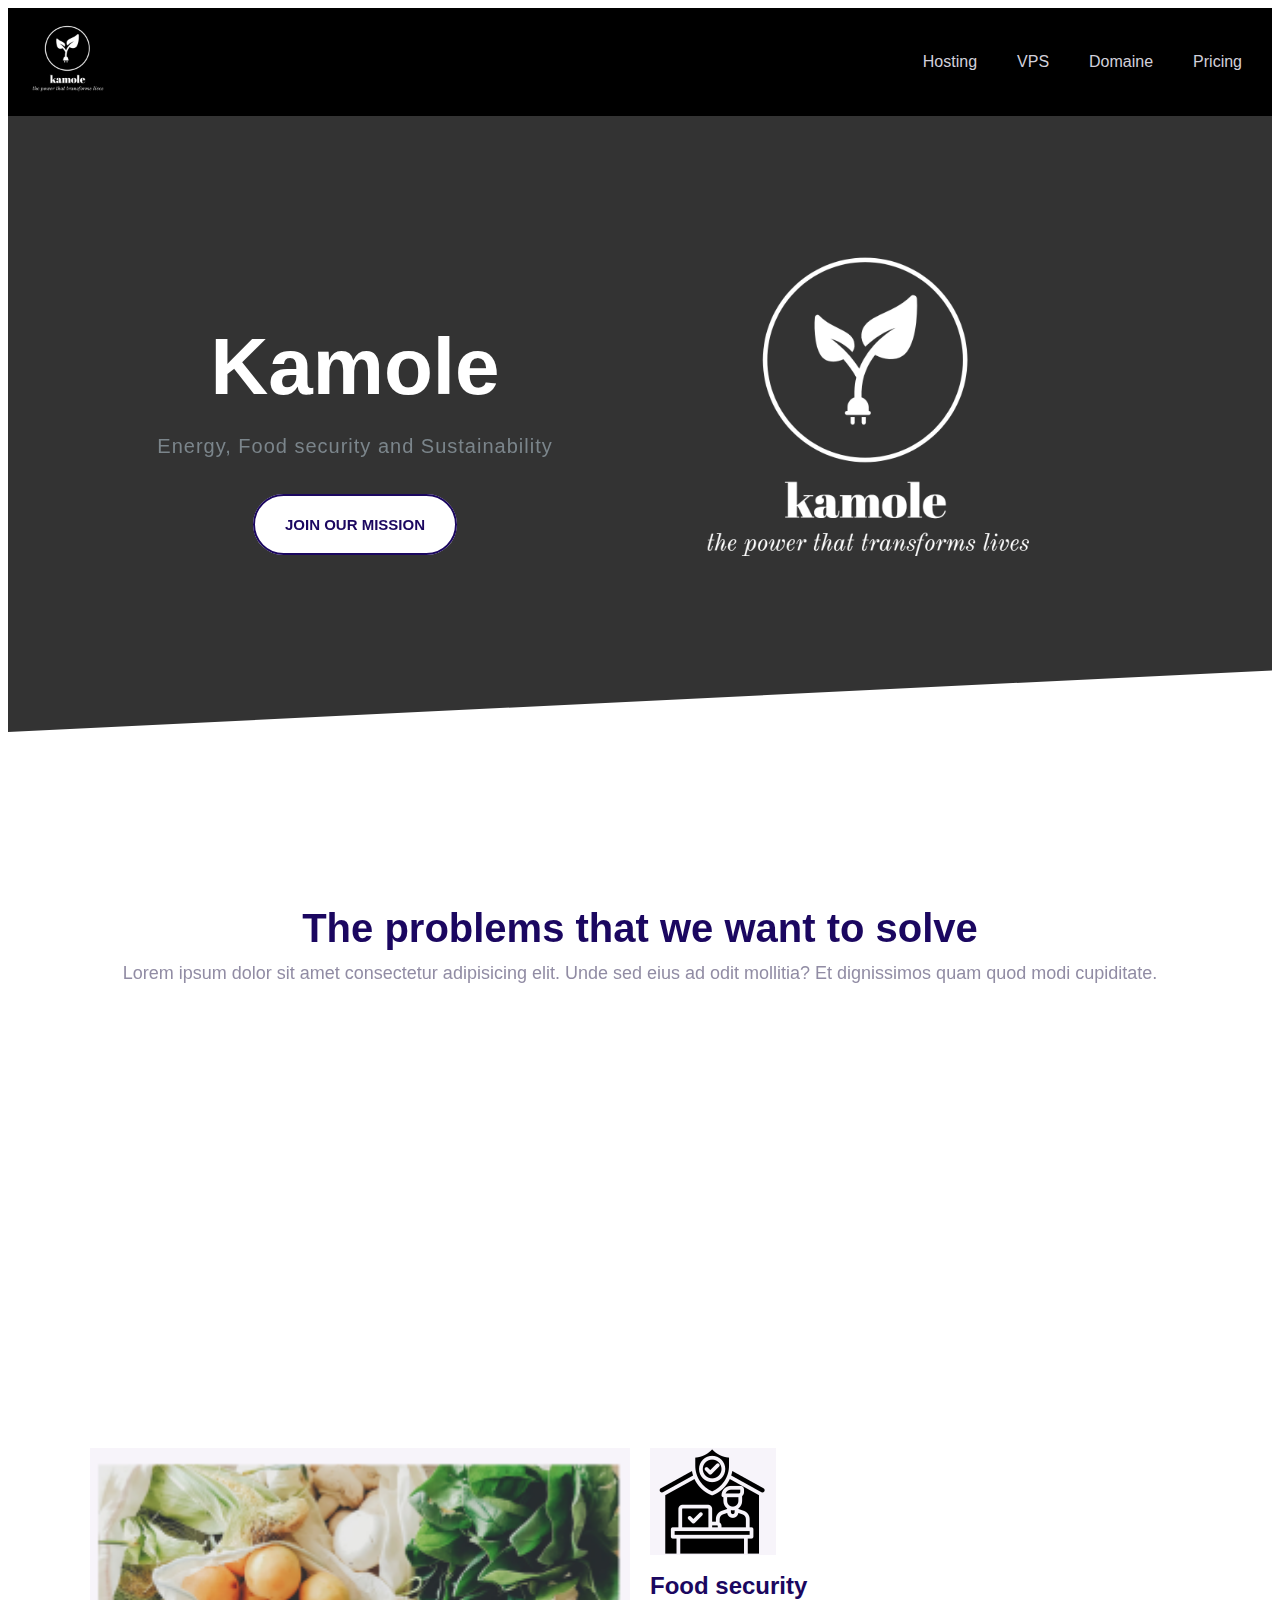
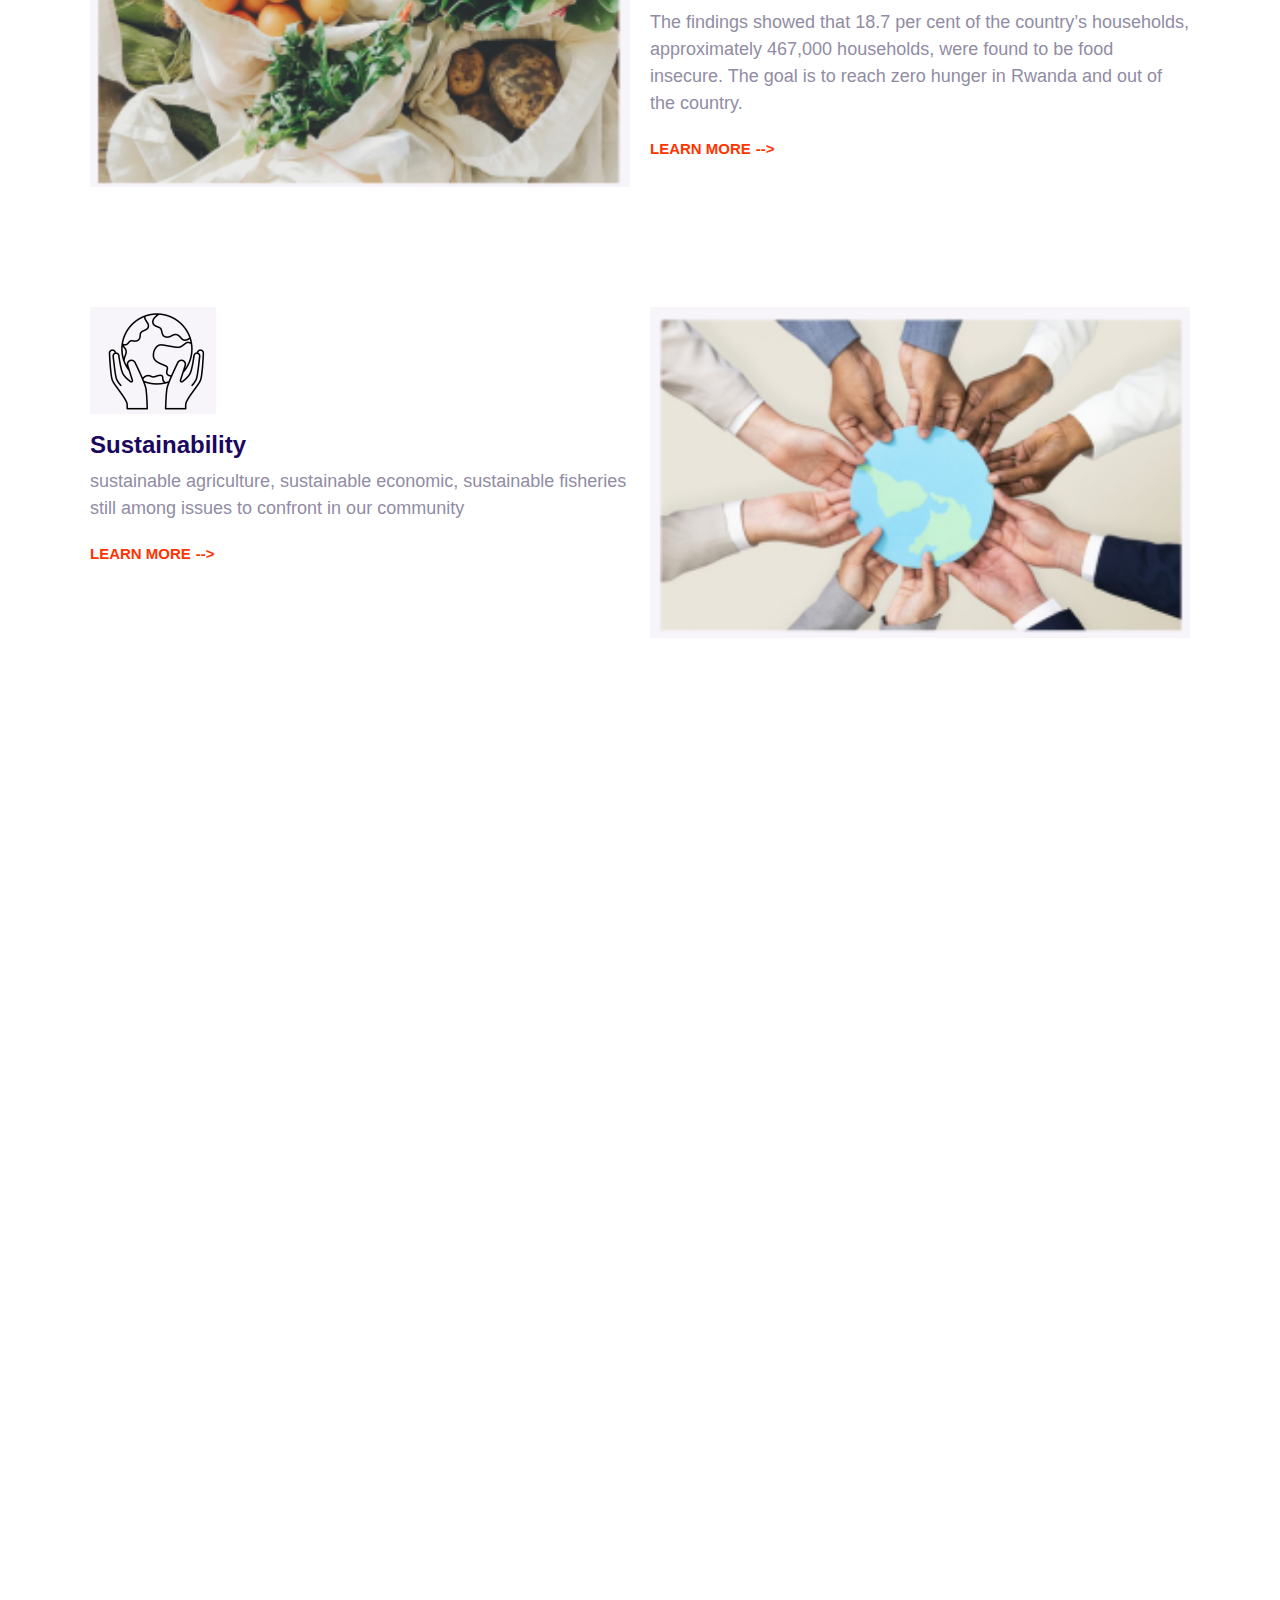
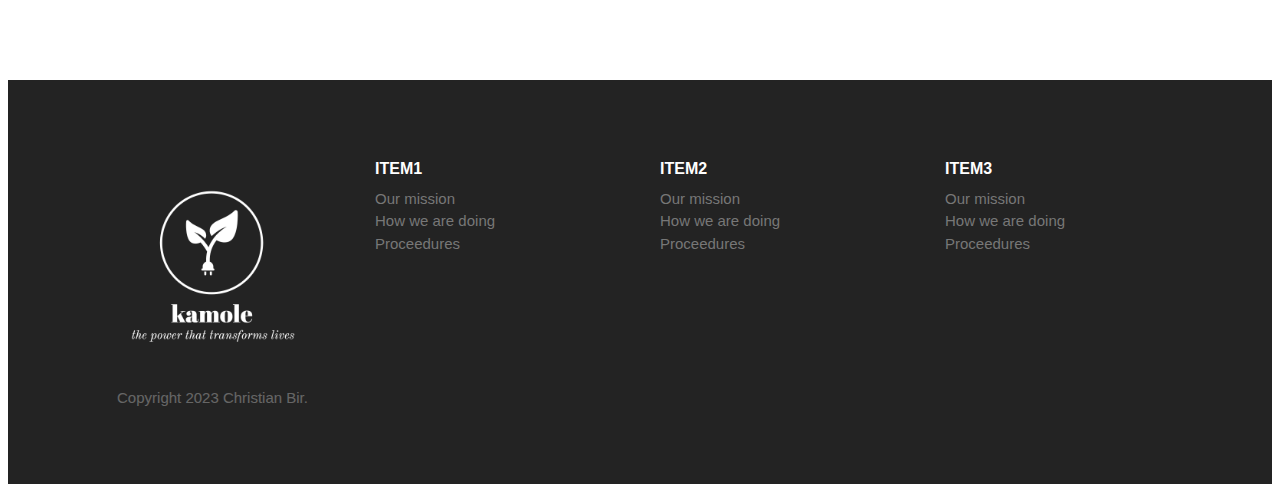
==== commit 043c0ae8: "Add some images on each problem" ====
--- a/index.html
+++ b/index.html
@@ -62,9 +62,7 @@
       </header>
       <article class="grid grid--1x2 feature">
         <div class="feature__content" data-aos="fade-right">
-          <div class="icon-container">
-            <span class="icon"></span>
-          </div>
+          <img src="./images/energy.png" alt="" class="feature__icon" />
           <h3 class="feature__heading">Energy</h3>
           <p>
             In sub-Saharan Africa, some 609 million people (6 out of 10) have no
@@ -78,7 +76,7 @@
           <a href="#" class="link-arrow">learn more</a>
         </div>
         <img
-          src="./images/kamole -logos.jpeg"
+          src="./images/energ_v.png"
           alt=""
           class="feature__image"
           data-aos="zoom-in-left"
@@ -86,9 +84,7 @@
       </article>
       <article class="grid grid--1x2 feature">
         <div class="feature__content">
-          <div class="icon-container">
-            <span class="icon"></span>
-          </div>
+          <img src="./images/food_s.png" alt="" />
           <h3 class="feature__heading">Food security</h3>
           <p>
             The findings showed that 18.7 per cent of the country’s households,
@@ -97,13 +93,11 @@
           </p>
           <a href="#" class="link-arrow">learn more</a>
         </div>
-        <img src="./images/kamole -logos.jpeg" alt="" class="feature__image" />
+        <img src="./images/food-security.png" alt="" class="feature__image" />
       </article>
       <article class="grid grid--1x2 feature">
         <div class="feature__content">
-          <div class="icon-container">
-            <span class="icon"></span>
-          </div>
+          <img src="./images/sustai.png" alt="" />
           <h3 class="feature__heading">Sustainability</h3>
           <p>
             sustainable agriculture, sustainable economic, sustainable fisheries
@@ -111,7 +105,7 @@
           </p>
           <a href="#" class="link-arrow">learn more</a>
         </div>
-        <img src="./images/kamole -logos.jpeg" alt="" class="feature__image" />
+        <img src="./images/sustability.png" alt="" class="feature__image" />
       </article>
     </section>
     <section class="block container" data-aos="zoom-in">
--- a/style.css
+++ b/style.css
@@ -572,6 +572,12 @@
   margin-top: 6rem;
 }
 
+.feature__icon {
+  /* width: 100px;
+  height: 100px; */
+  /* border-radius: 100%; */
+}
+
 .feature__heading {
   margin: 1rem 0;
 }
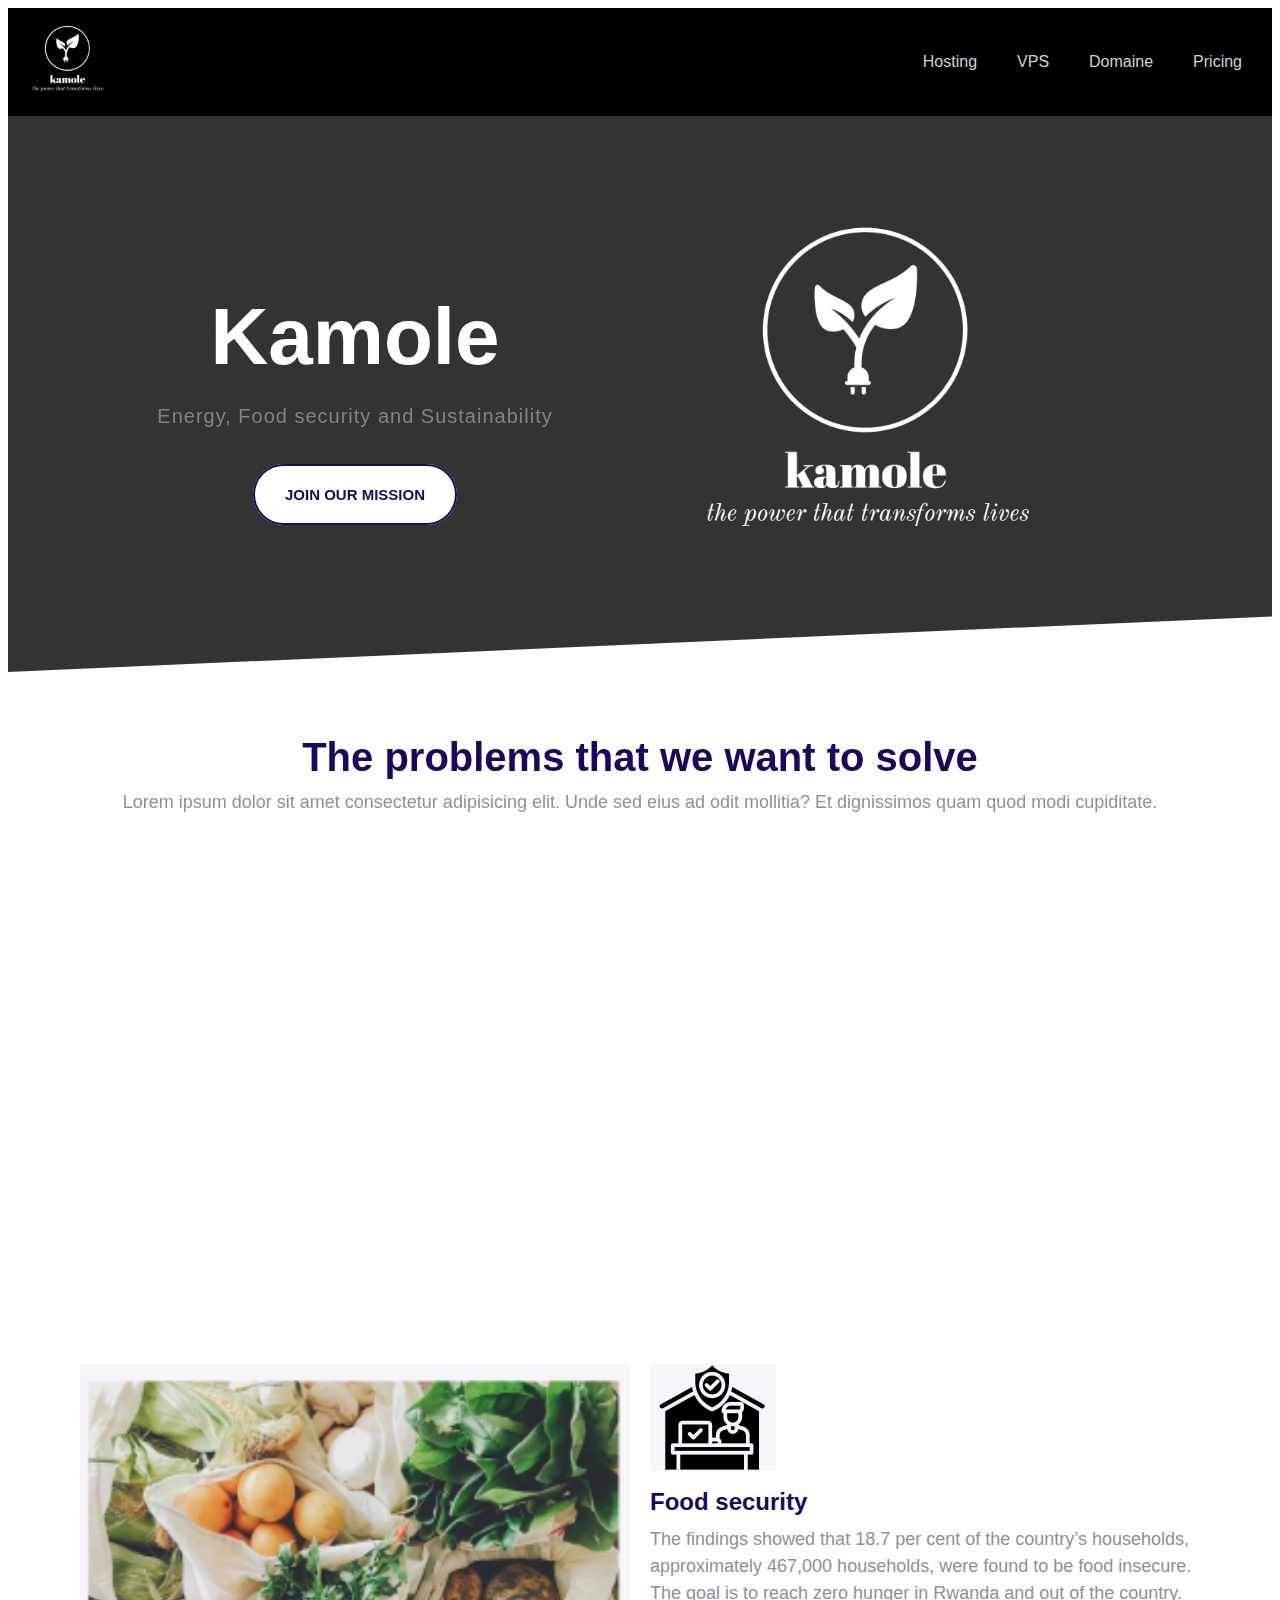
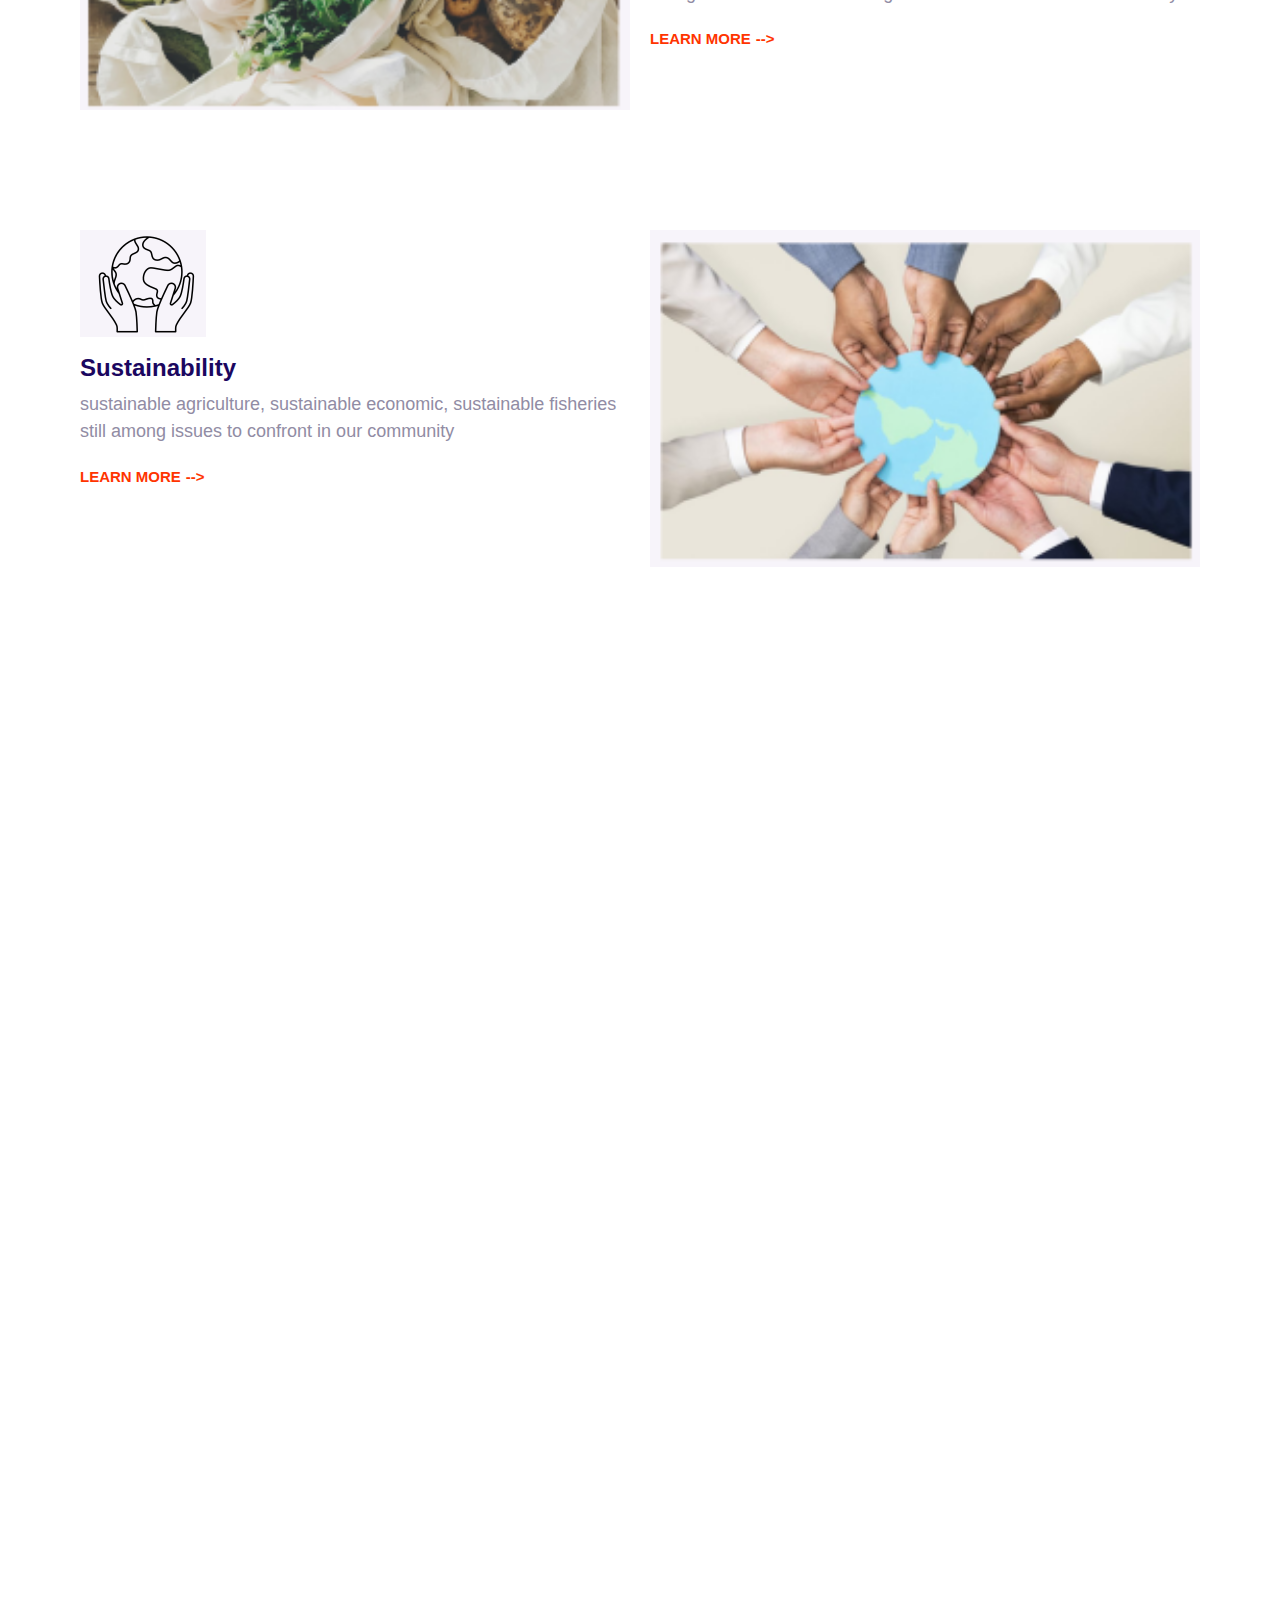
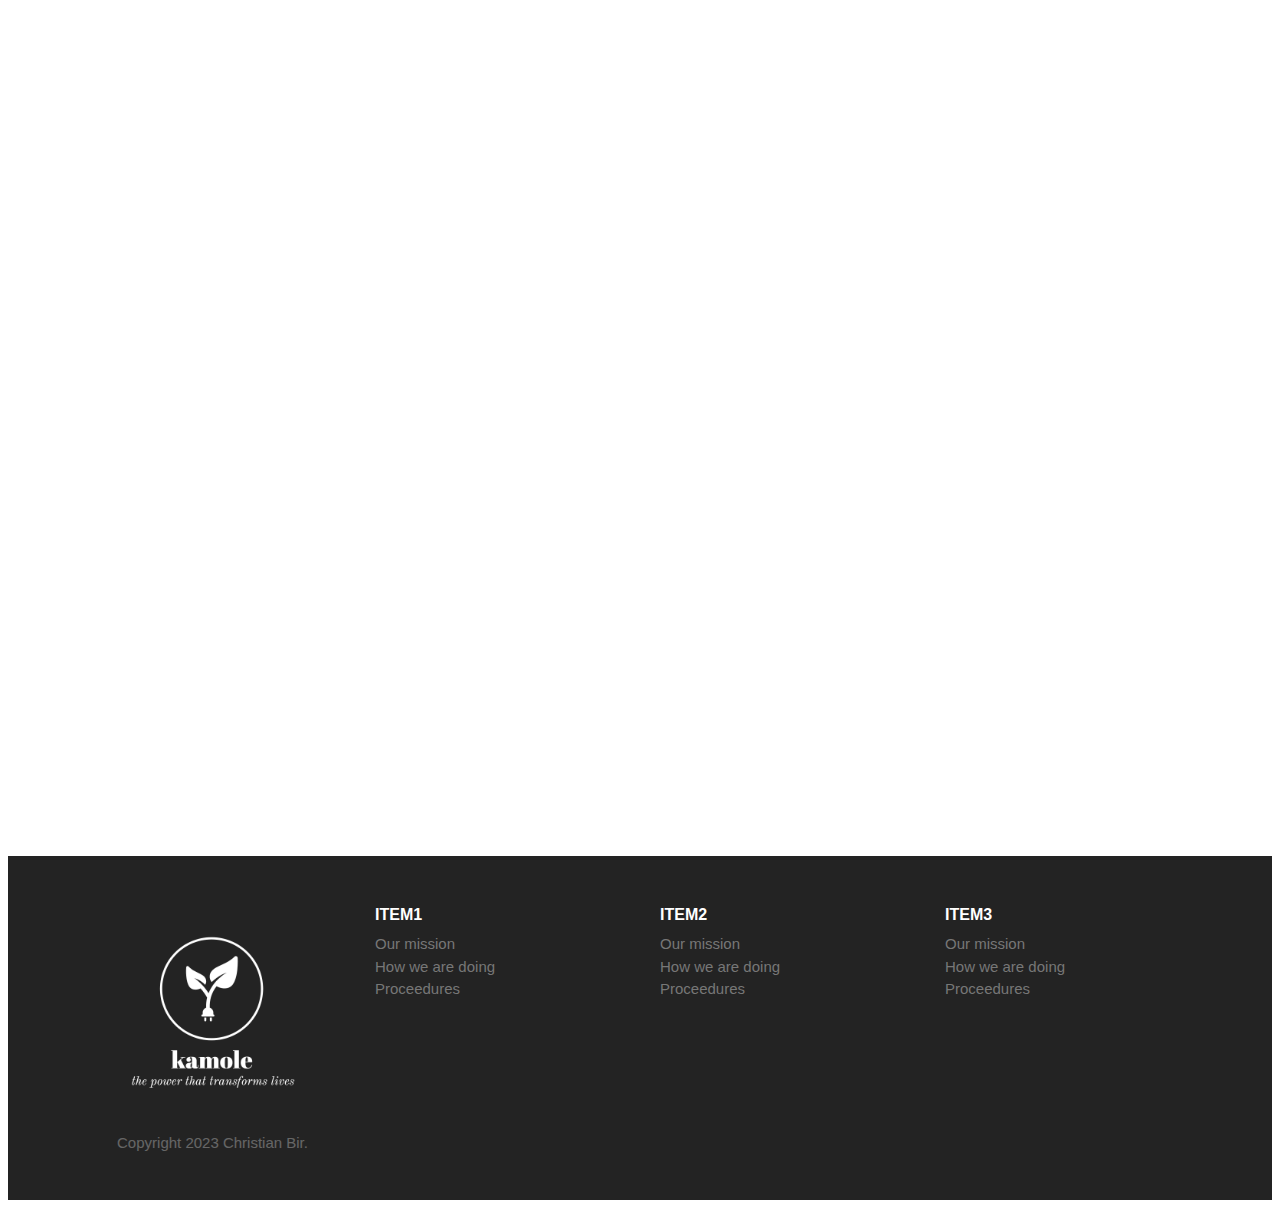
==== commit 1c8c6434: "Put it all together" ====
--- a/index.html
+++ b/index.html
@@ -108,6 +108,72 @@
         <img src="./images/sustability.png" alt="" class="feature__image" />
       </article>
     </section>
+    <section class="media__block">
+      <header class="block__header" data-aos="zoom-in-up">
+        <h2>The solution that we bring to different problems</h2>
+        <p>
+          Here are some solution that Kamole provides to solves different
+          problems in the community
+        </p>
+      </header>
+      <div class="grid grid--1x2 media__grid">
+        <img
+          src="./images/media_sol.png"
+          alt=""
+          class="media__solution"
+          data-aos="fade-right"
+        />
+        <div data-aos="fade-up">
+          <div class="media">
+            <div class="media__image">
+              <img src="./images/technology.png" alt="" />
+            </div>
+            <div class="media__body">
+              <h3 class="media__title">Technology</h3>
+              <p>
+                Using technology we have been able to transform lives. we offer
+                different technological solutions regarding issues that are in
+                the community. such as education, health, and the economy. we
+                are going to allow people living in rural areas to commercialize
+                their products and get connected to urban people. no one is
+                allowed to stay behind in this.
+              </p>
+            </div>
+          </div>
+          <div class="media">
+            <div class="media__image">
+              <img src="./images/agriculture.png" alt="" />
+            </div>
+            <div class="media__body">
+              <h3 class="media__title">Agriculture</h3>
+              <p>
+                By using engineering skills we want to digitalize agriculture so
+                that we can improve productivity. we install smart solutions for
+                farmers, transform wastes into fertilizer and also use them for
+                fish farming.
+              </p>
+            </div>
+          </div>
+          <div class="media">
+            <div class="media__image">
+              <img src="./images/energy2.png" alt="" />
+            </div>
+            <div class="media__body">
+              <h3 class="media__title">Energy</h3>
+              <p>
+                Among solutions that we provide access to clean and renewable
+                energy for all take the lead. We conduct research and studies on
+                renewable energy such as how we can, from wastes; design a
+                biogas system for cooking and electrification, design small
+                solar-based backup systems for lightning for people who can have
+                access to electricity, especially in rural areas where energy is
+                needed for small transformation of the field products.
+              </p>
+            </div>
+          </div>
+        </div>
+      </div>
+    </section>
     <section class="block container" data-aos="zoom-in">
       <header class="block__header">
         <h2>What our people are Saying</h2>
--- a/style.css
+++ b/style.css
@@ -409,8 +409,8 @@
 
 /* Blocks */
 .block {
-  --padding-vertical: 6rem;
-  padding: var(--padding-vertical) 2rem;
+  --padding-vertical: 3rem;
+  padding: var(--padding-vertical) 1rem;
 }
 
 .block__header {
@@ -590,4 +590,34 @@
   .feature:nth-of-type(even) .feature__content {
     order: 2;
   }
+}
+
+/* Media */
+
+.media {
+  display: flex;
+}
+
+.media__grid {
+  gap: 2.5rem;
+}
+
+.media__block {
+  padding: 2rem 1rem;
+}
+
+.media__title {
+  margin-top: 0;
+}
+
+.media__body {
+margin: 0 2rem;
+}
+
+.media__solution {
+  width: 100%;
+}
+
+.media__block .block__header {
+  margin: 0 0 12rem;
 }